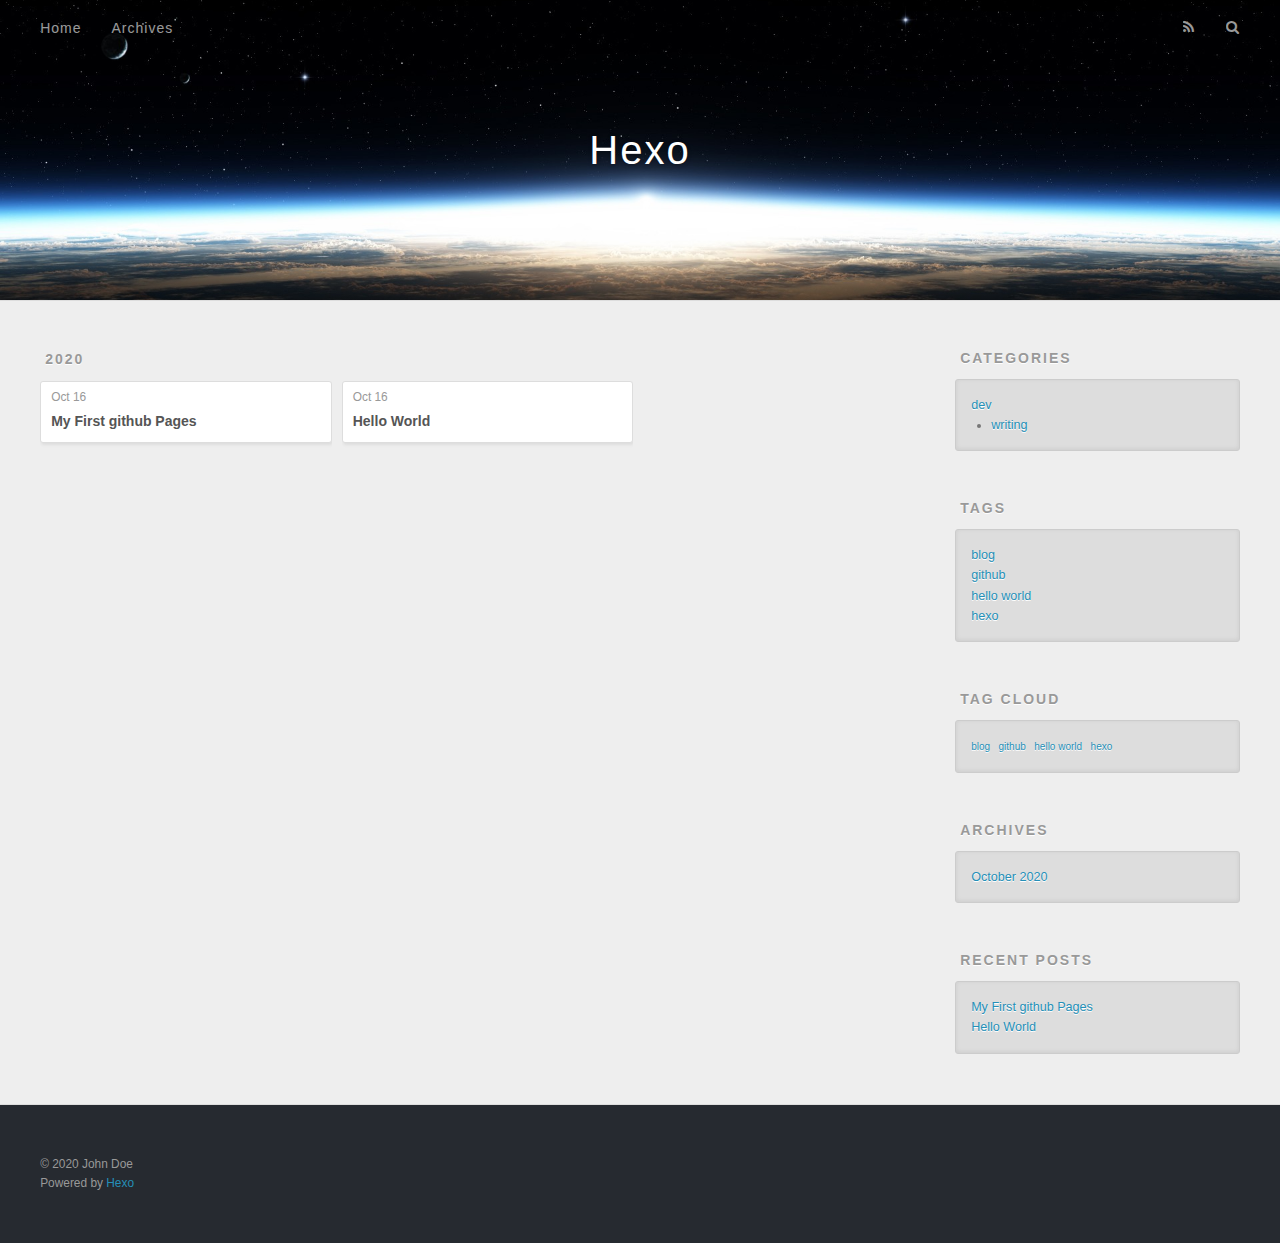
==== archives/index.html @ 627d4325 "Site updated: 2020-10-16 16:50:10" ====
<!DOCTYPE html>
<html>
<head>
  <meta charset="utf-8">
  

  
  <title>Archives | Hexo</title>
  <meta name="viewport" content="width=device-width, initial-scale=1, maximum-scale=1">
  <meta property="og:type" content="website">
<meta property="og:title" content="Hexo">
<meta property="og:url" content="https://choisuhyeok1255.github.io/archives/index.html">
<meta property="og:site_name" content="Hexo">
<meta property="og:locale" content="en_US">
<meta property="article:author" content="John Doe">
<meta name="twitter:card" content="summary">
  
    <link rel="alternate" href="/atom.xml" title="Hexo" type="application/atom+xml">
  
  
    <link rel="icon" href="/favicon.png">
  
  
    <link href="//fonts.googleapis.com/css?family=Source+Code+Pro" rel="stylesheet" type="text/css">
  
  
<link rel="stylesheet" href="/css/style.css">

<meta name="generator" content="Hexo 5.2.0"></head>

<body>
  <div id="container">
    <div id="wrap">
      <header id="header">
  <div id="banner"></div>
  <div id="header-outer" class="outer">
    <div id="header-title" class="inner">
      <h1 id="logo-wrap">
        <a href="/" id="logo">Hexo</a>
      </h1>
      
    </div>
    <div id="header-inner" class="inner">
      <nav id="main-nav">
        <a id="main-nav-toggle" class="nav-icon"></a>
        
          <a class="main-nav-link" href="/">Home</a>
        
          <a class="main-nav-link" href="/archives">Archives</a>
        
      </nav>
      <nav id="sub-nav">
        
          <a id="nav-rss-link" class="nav-icon" href="/atom.xml" title="RSS Feed"></a>
        
        <a id="nav-search-btn" class="nav-icon" title="Search"></a>
      </nav>
      <div id="search-form-wrap">
        <form action="//google.com/search" method="get" accept-charset="UTF-8" class="search-form"><input type="search" name="q" class="search-form-input" placeholder="Search"><button type="submit" class="search-form-submit">&#xF002;</button><input type="hidden" name="sitesearch" value="https://choisuhyeok1255.github.io"></form>
      </div>
    </div>
  </div>
</header>
      <div class="outer">
        <section id="main">
  
  
    
    
      
      
      <section class="archives-wrap">
        <div class="archive-year-wrap">
          <a href="/archives/2020" class="archive-year">2020</a>
        </div>
        <div class="archives">
    
    <article class="archive-article archive-type-post">
  <div class="archive-article-inner">
    <header class="archive-article-header">
      <a href="/2020/10/16/My-First-github-Pages/" class="archive-article-date">
  <time datetime="2020-10-16T07:31:03.000Z" itemprop="datePublished">Oct 16</time>
</a>
      
  
    <h1 itemprop="name">
      <a class="archive-article-title" href="/2020/10/16/My-First-github-Pages/">My First github Pages</a>
    </h1>
  

    </header>
  </div>
</article>
  
    
    
    <article class="archive-article archive-type-post">
  <div class="archive-article-inner">
    <header class="archive-article-header">
      <a href="/2020/10/16/hello-world/" class="archive-article-date">
  <time datetime="2020-10-16T07:23:47.366Z" itemprop="datePublished">Oct 16</time>
</a>
      
  
    <h1 itemprop="name">
      <a class="archive-article-title" href="/2020/10/16/hello-world/">Hello World</a>
    </h1>
  

    </header>
  </div>
</article>
  
  
    </div></section>
  


</section>
        
          <aside id="sidebar">
  
    
  <div class="widget-wrap">
    <h3 class="widget-title">Categories</h3>
    <div class="widget">
      <ul class="category-list"><li class="category-list-item"><a class="category-list-link" href="/categories/dev/">dev</a><ul class="category-list-child"><li class="category-list-item"><a class="category-list-link" href="/categories/dev/writing/">writing</a></li></ul></li></ul>
    </div>
  </div>


  
    
  <div class="widget-wrap">
    <h3 class="widget-title">Tags</h3>
    <div class="widget">
      <ul class="tag-list" itemprop="keywords"><li class="tag-list-item"><a class="tag-list-link" href="/tags/blog/" rel="tag">blog</a></li><li class="tag-list-item"><a class="tag-list-link" href="/tags/github/" rel="tag">github</a></li><li class="tag-list-item"><a class="tag-list-link" href="/tags/hello-world/" rel="tag">hello world</a></li><li class="tag-list-item"><a class="tag-list-link" href="/tags/hexo/" rel="tag">hexo</a></li></ul>
    </div>
  </div>


  
    
  <div class="widget-wrap">
    <h3 class="widget-title">Tag Cloud</h3>
    <div class="widget tagcloud">
      <a href="/tags/blog/" style="font-size: 10px;">blog</a> <a href="/tags/github/" style="font-size: 10px;">github</a> <a href="/tags/hello-world/" style="font-size: 10px;">hello world</a> <a href="/tags/hexo/" style="font-size: 10px;">hexo</a>
    </div>
  </div>

  
    
  <div class="widget-wrap">
    <h3 class="widget-title">Archives</h3>
    <div class="widget">
      <ul class="archive-list"><li class="archive-list-item"><a class="archive-list-link" href="/archives/2020/10/">October 2020</a></li></ul>
    </div>
  </div>


  
    
  <div class="widget-wrap">
    <h3 class="widget-title">Recent Posts</h3>
    <div class="widget">
      <ul>
        
          <li>
            <a href="/2020/10/16/My-First-github-Pages/">My First github Pages</a>
          </li>
        
          <li>
            <a href="/2020/10/16/hello-world/">Hello World</a>
          </li>
        
      </ul>
    </div>
  </div>

  
</aside>
        
      </div>
      <footer id="footer">
  
  <div class="outer">
    <div id="footer-info" class="inner">
      &copy; 2020 John Doe<br>
      Powered by <a href="http://hexo.io/" target="_blank">Hexo</a>
    </div>
  </div>
</footer>
    </div>
    <nav id="mobile-nav">
  
    <a href="/" class="mobile-nav-link">Home</a>
  
    <a href="/archives" class="mobile-nav-link">Archives</a>
  
</nav>
    

<script src="//ajax.googleapis.com/ajax/libs/jquery/2.0.3/jquery.min.js"></script>


  
<link rel="stylesheet" href="/fancybox/jquery.fancybox.css">

  
<script src="/fancybox/jquery.fancybox.pack.js"></script>




<script src="/js/script.js"></script>




  </div>
</body>
</html>
---- css/style.css ----
body {
  width: 100%;
}
body:before,
body:after {
  content: "";
  display: table;
}
body:after {
  clear: both;
}
html,
body,
div,
span,
applet,
object,
iframe,
h1,
h2,
h3,
h4,
h5,
h6,
p,
blockquote,
pre,
a,
abbr,
acronym,
address,
big,
cite,
code,
del,
dfn,
em,
img,
ins,
kbd,
q,
s,
samp,
small,
strike,
strong,
sub,
sup,
tt,
var,
dl,
dt,
dd,
ol,
ul,
li,
fieldset,
form,
label,
legend,
table,
caption,
tbody,
tfoot,
thead,
tr,
th,
td {
  margin: 0;
  padding: 0;
  border: 0;
  outline: 0;
  font-weight: inherit;
  font-style: inherit;
  font-family: inherit;
  font-size: 100%;
  vertical-align: baseline;
}
body {
  line-height: 1;
  color: #000;
  background: #fff;
}
ol,
ul {
  list-style: none;
}
table {
  border-collapse: separate;
  border-spacing: 0;
  vertical-align: middle;
}
caption,
th,
td {
  text-align: left;
  font-weight: normal;
  vertical-align: middle;
}
a img {
  border: none;
}
input,
button {
  margin: 0;
  padding: 0;
}
input::-moz-focus-inner,
button::-moz-focus-inner {
  border: 0;
  padding: 0;
}
@font-face {
  font-family: FontAwesome;
  font-style: normal;
  font-weight: normal;
  src: url("fonts/fontawesome-webfont.eot?v=#4.0.3");
  src: url("fonts/fontawesome-webfont.eot?#iefix&v=#4.0.3") format("embedded-opentype"), url("fonts/fontawesome-webfont.woff?v=#4.0.3") format("woff"), url("fonts/fontawesome-webfont.ttf?v=#4.0.3") format("truetype"), url("fonts/fontawesome-webfont.svg#fontawesomeregular?v=#4.0.3") format("svg");
}
html,
body,
#container {
  height: 100%;
}
body {
  background: #eee;
  font: 14px -apple-system, BlinkMacSystemFont, "Segoe UI", "Roboto", "Oxygen", "Ubuntu", "Cantarell", "Fira Sans", "Droid Sans", "Helvetica Neue", sans-serif;
  -webkit-text-size-adjust: 100%;
}
.outer {
  max-width: 1220px;
  margin: 0 auto;
  padding: 0 20px;
}
.outer:before,
.outer:after {
  content: "";
  display: table;
}
.outer:after {
  clear: both;
}
.inner {
  display: inline;
  float: left;
  width: 98.33333333333333%;
  margin: 0 0.833333333333333%;
}
.left,
.alignleft {
  float: left;
}
.right,
.alignright {
  float: right;
}
.clear {
  clear: both;
}
#container {
  position: relative;
}
.mobile-nav-on {
  overflow: hidden;
}
#wrap {
  height: 100%;
  width: 100%;
  position: absolute;
  top: 0;
  left: 0;
  -webkit-transition: 0.2s ease-out;
  -moz-transition: 0.2s ease-out;
  -ms-transition: 0.2s ease-out;
  transition: 0.2s ease-out;
  z-index: 1;
  background: #eee;
}
.mobile-nav-on #wrap {
  left: 280px;
}
@media screen and (min-width: 768px) {
  #main {
    display: inline;
    float: left;
    width: 73.33333333333333%;
    margin: 0 0.833333333333333%;
  }
}
.article-date,
.article-category-link,
.archive-year,
.widget-title {
  text-decoration: none;
  text-transform: uppercase;
  letter-spacing: 2px;
  color: #999;
  margin-bottom: 1em;
  margin-left: 5px;
  line-height: 1em;
  text-shadow: 0 1px #fff;
  font-weight: bold;
}
.article-inner,
.archive-article-inner {
  background: #fff;
  -webkit-box-shadow: 1px 2px 3px #ddd;
  box-shadow: 1px 2px 3px #ddd;
  border: 1px solid #ddd;
  border-radius: 3px;
}
.article-entry h1,
.widget h1 {
  font-size: 2em;
}
.article-entry h2,
.widget h2 {
  font-size: 1.5em;
}
.article-entry h3,
.widget h3 {
  font-size: 1.3em;
}
.article-entry h4,
.widget h4 {
  font-size: 1.2em;
}
.article-entry h5,
.widget h5 {
  font-size: 1em;
}
.article-entry h6,
.widget h6 {
  font-size: 1em;
  color: #999;
}
.article-entry hr,
.widget hr {
  border: 1px dashed #ddd;
}
.article-entry strong,
.widget strong {
  font-weight: bold;
}
.article-entry em,
.widget em,
.article-entry cite,
.widget cite {
  font-style: italic;
}
.article-entry sup,
.widget sup,
.article-entry sub,
.widget sub {
  font-size: 0.75em;
  line-height: 0;
  position: relative;
  vertical-align: baseline;
}
.article-entry sup,
.widget sup {
  top: -0.5em;
}
.article-entry sub,
.widget sub {
  bottom: -0.2em;
}
.article-entry small,
.widget small {
  font-size: 0.85em;
}
.article-entry acronym,
.widget acronym,
.article-entry abbr,
.widget abbr {
  border-bottom: 1px dotted;
}
.article-entry ul,
.widget ul,
.article-entry ol,
.widget ol,
.article-entry dl,
.widget dl {
  margin: 0 20px;
  line-height: 1.6em;
}
.article-entry ul ul,
.widget ul ul,
.article-entry ol ul,
.widget ol ul,
.article-entry ul ol,
.widget ul ol,
.article-entry ol ol,
.widget ol ol {
  margin-top: 0;
  margin-bottom: 0;
}
.article-entry ul,
.widget ul {
  list-style: disc;
}
.article-entry ol,
.widget ol {
  list-style: decimal;
}
.article-entry dt,
.widget dt {
  font-weight: bold;
}
#header {
  height: 300px;
  position: relative;
  border-bottom: 1px solid #ddd;
}
#header:before,
#header:after {
  content: "";
  position: absolute;
  left: 0;
  right: 0;
  height: 40px;
}
#header:before {
  top: 0;
  background: -webkit-linear-gradient(rgba(0,0,0,0.2), transparent);
  background: -moz-linear-gradient(rgba(0,0,0,0.2), transparent);
  background: -ms-linear-gradient(rgba(0,0,0,0.2), transparent);
  background: linear-gradient(rgba(0,0,0,0.2), transparent);
}
#header:after {
  bottom: 0;
  background: -webkit-linear-gradient(transparent, rgba(0,0,0,0.2));
  background: -moz-linear-gradient(transparent, rgba(0,0,0,0.2));
  background: -ms-linear-gradient(transparent, rgba(0,0,0,0.2));
  background: linear-gradient(transparent, rgba(0,0,0,0.2));
}
#header-outer {
  height: 100%;
  position: relative;
}
#header-inner {
  position: relative;
  overflow: hidden;
}
#banner {
  position: absolute;
  top: 0;
  left: 0;
  width: 100%;
  height: 100%;
  background: url("images/banner.jpg") center #000;
  -webkit-background-size: cover;
  -moz-background-size: cover;
  background-size: cover;
  z-index: -1;
}
#header-title {
  text-align: center;
  height: 40px;
  position: absolute;
  top: 50%;
  left: 0;
  margin-top: -20px;
}
#logo,
#subtitle {
  text-decoration: none;
  color: #fff;
  font-weight: 300;
  text-shadow: 0 1px 4px rgba(0,0,0,0.3);
}
#logo {
  font-size: 40px;
  line-height: 40px;
  letter-spacing: 2px;
}
#subtitle {
  font-size: 16px;
  line-height: 16px;
  letter-spacing: 1px;
}
#subtitle-wrap {
  margin-top: 16px;
}
#main-nav {
  float: left;
  margin-left: -15px;
}
.nav-icon,
.main-nav-link {
  float: left;
  color: #fff;
  opacity: 0.6;
  text-decoration: none;
  text-shadow: 0 1px rgba(0,0,0,0.2);
  -webkit-transition: opacity 0.2s;
  -moz-transition: opacity 0.2s;
  -ms-transition: opacity 0.2s;
  transition: opacity 0.2s;
  display: block;
  padding: 20px 15px;
}
.nav-icon:hover,
.main-nav-link:hover {
  opacity: 1;
}
.nav-icon {
  font-family: FontAwesome;
  text-align: center;
  font-size: 14px;
  width: 14px;
  height: 14px;
  padding: 20px 15px;
  position: relative;
  cursor: pointer;
}
.main-nav-link {
  font-weight: 300;
  letter-spacing: 1px;
}
@media screen and (max-width: 479px) {
  .main-nav-link {
    display: none;
  }
}
#main-nav-toggle {
  display: none;
}
#main-nav-toggle:before {
  content: "\f0c9";
}
@media screen and (max-width: 479px) {
  #main-nav-toggle {
    display: block;
  }
}
#sub-nav {
  float: right;
  margin-right: -15px;
}
#nav-rss-link:before {
  content: "\f09e";
}
#nav-search-btn:before {
  content: "\f002";
}
#search-form-wrap {
  position: absolute;
  top: 15px;
  width: 150px;
  height: 30px;
  right: -150px;
  opacity: 0;
  -webkit-transition: 0.2s ease-out;
  -moz-transition: 0.2s ease-out;
  -ms-transition: 0.2s ease-out;
  transition: 0.2s ease-out;
}
#search-form-wrap.on {
  opacity: 1;
  right: 0;
}
@media screen and (max-width: 479px) {
  #search-form-wrap {
    width: 100%;
    right: -100%;
  }
}
.search-form {
  position: absolute;
  top: 0;
  left: 0;
  right: 0;
  background: #fff;
  padding: 5px 15px;
  border-radius: 15px;
  -webkit-box-shadow: 0 0 10px rgba(0,0,0,0.3);
  box-shadow: 0 0 10px rgba(0,0,0,0.3);
}
.search-form-input {
  border: none;
  background: none;
  color: #555;
  width: 100%;
  font: 13px -apple-system, BlinkMacSystemFont, "Segoe UI", "Roboto", "Oxygen", "Ubuntu", "Cantarell", "Fira Sans", "Droid Sans", "Helvetica Neue", sans-serif;
  outline: none;
}
.search-form-input::-webkit-search-results-decoration,
.search-form-input::-webkit-search-cancel-button {
  -webkit-appearance: none;
}
.search-form-submit {
  position: absolute;
  top: 50%;
  right: 10px;
  margin-top: -7px;
  font: 13px FontAwesome;
  border: none;
  background: none;
  color: #bbb;
  cursor: pointer;
}
.search-form-submit:hover,
.search-form-submit:focus {
  color: #777;
}
.article {
  margin: 50px 0;
}
.article-inner {
  overflow: hidden;
}
.article-meta:before,
.article-meta:after {
  content: "";
  display: table;
}
.article-meta:after {
  clear: both;
}
.article-date {
  float: left;
}
.article-category {
  float: left;
  line-height: 1em;
  color: #ccc;
  text-shadow: 0 1px #fff;
  margin-left: 8px;
}
.article-category:before {
  content: "\2022";
}
.article-category-link {
  margin: 0 12px 1em;
}
.article-header {
  padding: 20px 20px 0;
}
.article-title {
  text-decoration: none;
  font-size: 2em;
  font-weight: bold;
  color: #555;
  line-height: 1.1em;
  -webkit-transition: color 0.2s;
  -moz-transition: color 0.2s;
  -ms-transition: color 0.2s;
  transition: color 0.2s;
}
a.article-title:hover {
  color: #258fb8;
}
.article-entry {
  color: #555;
  padding: 0 20px;
}
.article-entry:before,
.article-entry:after {
  content: "";
  display: table;
}
.article-entry:after {
  clear: both;
}
.article-entry p,
.article-entry table {
  line-height: 1.6em;
  margin: 1.6em 0;
}
.article-entry h1,
.article-entry h2,
.article-entry h3,
.article-entry h4,
.article-entry h5,
.article-entry h6 {
  font-weight: bold;
}
.article-entry h1,
.article-entry h2,
.article-entry h3,
.article-entry h4,
.article-entry h5,
.article-entry h6 {
  line-height: 1.1em;
  margin: 1.1em 0;
}
.article-entry a {
  color: #258fb8;
  text-decoration: none;
}
.article-entry a:hover {
  text-decoration: underline;
}
.article-entry ul,
.article-entry ol,
.article-entry dl {
  margin-top: 1.6em;
  margin-bottom: 1.6em;
}
.article-entry img,
.article-entry video {
  max-width: 100%;
  height: auto;
  display: block;
  margin: auto;
}
.article-entry iframe {
  border: none;
}
.article-entry table {
  width: 100%;
  border-collapse: collapse;
  border-spacing: 0;
}
.article-entry th {
  font-weight: bold;
  border-bottom: 3px solid #ddd;
  padding-bottom: 0.5em;
}
.article-entry td {
  border-bottom: 1px solid #ddd;
  padding: 10px 0;
}
.article-entry blockquote {
  font-family: Georgia, "Times New Roman", serif;
  font-size: 1.4em;
  margin: 1.6em 20px;
  text-align: center;
}
.article-entry blockquote footer {
  font-size: 14px;
  margin: 1.6em 0;
  font-family: -apple-system, BlinkMacSystemFont, "Segoe UI", "Roboto", "Oxygen", "Ubuntu", "Cantarell", "Fira Sans", "Droid Sans", "Helvetica Neue", sans-serif;
}
.article-entry blockquote footer cite:before {
  content: "—";
  padding: 0 0.5em;
}
.article-entry .pullquote {
  text-align: left;
  width: 45%;
  margin: 0;
}
.article-entry .pullquote.left {
  margin-left: 0.5em;
  margin-right: 1em;
}
.article-entry .pullquote.right {
  margin-right: 0.5em;
  margin-left: 1em;
}
.article-entry .caption {
  color: #999;
  display: block;
  font-size: 0.9em;
  margin-top: 0.5em;
  position: relative;
  text-align: center;
}
.article-entry .video-container {
  position: relative;
  padding-top: 56.25%;
  height: 0;
  overflow: hidden;
}
.article-entry .video-container iframe,
.article-entry .video-container object,
.article-entry .video-container embed {
  position: absolute;
  top: 0;
  left: 0;
  width: 100%;
  height: 100%;
  margin-top: 0;
}
.article-more-link a {
  display: inline-block;
  line-height: 1em;
  padding: 6px 15px;
  border-radius: 15px;
  background: #eee;
  color: #999;
  text-shadow: 0 1px #fff;
  text-decoration: none;
}
.article-more-link a:hover {
  background: #258fb8;
  color: #fff;
  text-decoration: none;
  text-shadow: 0 1px #1e7293;
}
.article-footer {
  font-size: 0.85em;
  line-height: 1.6em;
  border-top: 1px solid #ddd;
  padding-top: 1.6em;
  margin: 0 20px 20px;
}
.article-footer:before,
.article-footer:after {
  content: "";
  display: table;
}
.article-footer:after {
  clear: both;
}
.article-footer a {
  color: #999;
  text-decoration: none;
}
.article-footer a:hover {
  color: #555;
}
.article-tag-list-item {
  float: left;
  margin-right: 10px;
}
.article-tag-list-link:before {
  content: "#";
}
.article-comment-link {
  float: right;
}
.article-comment-link:before {
  content: "\f075";
  font-family: FontAwesome;
  padding-right: 8px;
}
.article-share-link {
  cursor: pointer;
  float: right;
  margin-left: 20px;
}
.article-share-link:before {
  content: "\f064";
  font-family: FontAwesome;
  padding-right: 6px;
}
#article-nav {
  position: relative;
}
#article-nav:before,
#article-nav:after {
  content: "";
  display: table;
}
#article-nav:after {
  clear: both;
}
@media screen and (min-width: 768px) {
  #article-nav {
    margin: 50px 0;
  }
  #article-nav:before {
    width: 8px;
    height: 8px;
    position: absolute;
    top: 50%;
    left: 50%;
    margin-top: -4px;
    margin-left: -4px;
    content: "";
    border-radius: 50%;
    background: #ddd;
    -webkit-box-shadow: 0 1px 2px #fff;
    box-shadow: 0 1px 2px #fff;
  }
}
.article-nav-link-wrap {
  text-decoration: none;
  text-shadow: 0 1px #fff;
  color: #999;
  -webkit-box-sizing: border-box;
  -moz-box-sizing: border-box;
  box-sizing: border-box;
  margin-top: 50px;
  text-align: center;
  display: block;
}
.article-nav-link-wrap:hover {
  color: #555;
}
@media screen and (min-width: 768px) {
  .article-nav-link-wrap {
    width: 50%;
    margin-top: 0;
  }
}
@media screen and (min-width: 768px) {
  #article-nav-newer {
    float: left;
    text-align: right;
    padding-right: 20px;
  }
}
@media screen and (min-width: 768px) {
  #article-nav-older {
    float: right;
    text-align: left;
    padding-left: 20px;
  }
}
.article-nav-caption {
  text-transform: uppercase;
  letter-spacing: 2px;
  color: #ddd;
  line-height: 1em;
  font-weight: bold;
}
#article-nav-newer .article-nav-caption {
  margin-right: -2px;
}
.article-nav-title {
  font-size: 0.85em;
  line-height: 1.6em;
  margin-top: 0.5em;
}
.article-share-box {
  position: absolute;
  display: none;
  background: #fff;
  -webkit-box-shadow: 1px 2px 10px rgba(0,0,0,0.2);
  box-shadow: 1px 2px 10px rgba(0,0,0,0.2);
  border-radius: 3px;
  margin-left: -145px;
  overflow: hidden;
  z-index: 1;
}
.article-share-box.on {
  display: block;
}
.article-share-input {
  width: 100%;
  background: none;
  -webkit-box-sizing: border-box;
  -moz-box-sizing: border-box;
  box-sizing: border-box;
  font: 14px -apple-system, BlinkMacSystemFont, "Segoe UI", "Roboto", "Oxygen", "Ubuntu", "Cantarell", "Fira Sans", "Droid Sans", "Helvetica Neue", sans-serif;
  padding: 0 15px;
  color: #555;
  outline: none;
  border: 1px solid #ddd;
  border-radius: 3px 3px 0 0;
  height: 36px;
  line-height: 36px;
}
.article-share-links {
  background: #eee;
}
.article-share-links:before,
.article-share-links:after {
  content: "";
  display: table;
}
.article-share-links:after {
  clear: both;
}
.article-share-twitter,
.article-share-facebook,
.article-share-pinterest,
.article-share-google {
  width: 50px;
  height: 36px;
  display: block;
  float: left;
  position: relative;
  color: #999;
  text-shadow: 0 1px #fff;
}
.article-share-twitter:before,
.article-share-facebook:before,
.article-share-pinterest:before,
.article-share-google:before {
  font-size: 20px;
  font-family: FontAwesome;
  width: 20px;
  height: 20px;
  position: absolute;
  top: 50%;
  left: 50%;
  margin-top: -10px;
  margin-left: -10px;
  text-align: center;
}
.article-share-twitter:hover,
.article-share-facebook:hover,
.article-share-pinterest:hover,
.article-share-google:hover {
  color: #fff;
}
.article-share-twitter:before {
  content: "\f099";
}
.article-share-twitter:hover {
  background: #00aced;
  text-shadow: 0 1px #008abe;
}
.article-share-facebook:before {
  content: "\f09a";
}
.article-share-facebook:hover {
  background: #3b5998;
  text-shadow: 0 1px #2f477a;
}
.article-share-pinterest:before {
  content: "\f0d2";
}
.article-share-pinterest:hover {
  background: #cb2027;
  text-shadow: 0 1px #a21a1f;
}
.article-share-google:before {
  content: "\f0d5";
}
.article-share-google:hover {
  background: #dd4b39;
  text-shadow: 0 1px #be3221;
}
.article-gallery {
  background: #000;
  position: relative;
}
.article-gallery-photos {
  position: relative;
  overflow: hidden;
}
.article-gallery-img {
  display: none;
  max-width: 100%;
}
.article-gallery-img:first-child {
  display: block;
}
.article-gallery-img.loaded {
  position: absolute;
  display: block;
}
.article-gallery-img img {
  display: block;
  max-width: 100%;
  margin: 0 auto;
}
#comments {
  background: #fff;
  -webkit-box-shadow: 1px 2px 3px #ddd;
  box-shadow: 1px 2px 3px #ddd;
  padding: 20px;
  border: 1px solid #ddd;
  border-radius: 3px;
  margin: 50px 0;
}
#comments a {
  color: #258fb8;
}
.archives-wrap {
  margin: 50px 0;
}
.archives:before,
.archives:after {
  content: "";
  display: table;
}
.archives:after {
  clear: both;
}
.archive-year-wrap {
  margin-bottom: 1em;
}
.archives {
  -webkit-column-gap: 10px;
  -moz-column-gap: 10px;
  column-gap: 10px;
}
@media screen and (min-width: 480px) and (max-width: 767px) {
  .archives {
    -webkit-column-count: 2;
    -moz-column-count: 2;
    column-count: 2;
  }
}
@media screen and (min-width: 768px) {
  .archives {
    -webkit-column-count: 3;
    -moz-column-count: 3;
    column-count: 3;
  }
}
.archive-article {
  -webkit-column-break-inside: avoid;
  page-break-inside: avoid;
  overflow: hidden;
  break-inside: avoid-column;
}
.archive-article-inner {
  padding: 10px;
  margin-bottom: 15px;
}
.archive-article-title {
  text-decoration: none;
  font-weight: bold;
  color: #555;
  -webkit-transition: color 0.2s;
  -moz-transition: color 0.2s;
  -ms-transition: color 0.2s;
  transition: color 0.2s;
  line-height: 1.6em;
}
.archive-article-title:hover {
  color: #258fb8;
}
.archive-article-footer {
  margin-top: 1em;
}
.archive-article-date {
  color: #999;
  text-decoration: none;
  font-size: 0.85em;
  line-height: 1em;
  margin-bottom: 0.5em;
  display: block;
}
#page-nav {
  margin: 50px auto;
  background: #fff;
  -webkit-box-shadow: 1px 2px 3px #ddd;
  box-shadow: 1px 2px 3px #ddd;
  border: 1px solid #ddd;
  border-radius: 3px;
  text-align: center;
  color: #999;
  overflow: hidden;
}
#page-nav:before,
#page-nav:after {
  content: "";
  display: table;
}
#page-nav:after {
  clear: both;
}
#page-nav a,
#page-nav span {
  padding: 10px 20px;
  line-height: 1;
  height: 2ex;
}
#page-nav a {
  color: #999;
  text-decoration: none;
}
#page-nav a:hover {
  background: #999;
  color: #fff;
}
#page-nav .prev {
  float: left;
}
#page-nav .next {
  float: right;
}
#page-nav .page-number {
  display: inline-block;
}
@media screen and (max-width: 479px) {
  #page-nav .page-number {
    display: none;
  }
}
#page-nav .current {
  color: #555;
  font-weight: bold;
}
#page-nav .space {
  color: #ddd;
}
#footer {
  background: #262a30;
  padding: 50px 0;
  border-top: 1px solid #ddd;
  color: #999;
}
#footer a {
  color: #258fb8;
  text-decoration: none;
}
#footer a:hover {
  text-decoration: underline;
}
#footer-info {
  line-height: 1.6em;
  font-size: 0.85em;
}
.article-entry pre,
.article-entry .highlight {
  background: #2d2d2d;
  margin: 0 -20px;
  padding: 15px 20px;
  border-style: solid;
  border-color: #ddd;
  border-width: 1px 0;
  overflow: auto;
  color: #ccc;
  line-height: 22.400000000000002px;
}
.article-entry .highlight .gutter pre,
.article-entry .gist .gist-file .gist-data .line-numbers {
  color: #666;
  font-size: 0.85em;
}
.article-entry pre,
.article-entry code {
  font-family: "Source Code Pro", Consolas, Monaco, Menlo, Consolas, monospace;
}
.article-entry code {
  background: #eee;
  text-shadow: 0 1px #fff;
  padding: 0 0.3em;
}
.article-entry pre code {
  background: none;
  text-shadow: none;
  padding: 0;
}
.article-entry .highlight pre {
  border: none;
  margin: 0;
  padding: 0;
}
.article-entry .highlight table {
  margin: 0;
  width: auto;
}
.article-entry .highlight td {
  border: none;
  padding: 0;
}
.article-entry .highlight figcaption {
  font-size: 0.85em;
  color: #999;
  line-height: 1em;
  margin-bottom: 1em;
}
.article-entry .highlight figcaption:before,
.article-entry .highlight figcaption:after {
  content: "";
  display: table;
}
.article-entry .highlight figcaption:after {
  clear: both;
}
.article-entry .highlight figcaption a {
  float: right;
}
.article-entry .highlight .gutter pre {
  text-align: right;
  padding-right: 20px;
}
.article-entry .highlight .line {
  height: 22.400000000000002px;
}
.article-entry .highlight .line.marked {
  background: #515151;
}
.article-entry .gist {
  margin: 0 -20px;
  border-style: solid;
  border-color: #ddd;
  border-width: 1px 0;
  background: #2d2d2d;
  padding: 15px 20px 15px 0;
}
.article-entry .gist .gist-file {
  border: none;
  font-family: "Source Code Pro", Consolas, Monaco, Menlo, Consolas, monospace;
  margin: 0;
}
.article-entry .gist .gist-file .gist-data {
  background: none;
  border: none;
}
.article-entry .gist .gist-file .gist-data .line-numbers {
  background: none;
  border: none;
  padding: 0 20px 0 0;
}
.article-entry .gist .gist-file .gist-data .line-data {
  padding: 0 !important;
}
.article-entry .gist .gist-file .highlight {
  margin: 0;
  padding: 0;
  border: none;
}
.article-entry .gist .gist-file .gist-meta {
  background: #2d2d2d;
  color: #999;
  font: 0.85em -apple-system, BlinkMacSystemFont, "Segoe UI", "Roboto", "Oxygen", "Ubuntu", "Cantarell", "Fira Sans", "Droid Sans", "Helvetica Neue", sans-serif;
  text-shadow: 0 0;
  padding: 0;
  margin-top: 1em;
  margin-left: 20px;
}
.article-entry .gist .gist-file .gist-meta a {
  color: #258fb8;
  font-weight: normal;
}
.article-entry .gist .gist-file .gist-meta a:hover {
  text-decoration: underline;
}
pre .comment,
pre .title {
  color: #999;
}
pre .variable,
pre .attribute,
pre .tag,
pre .regexp,
pre .ruby .constant,
pre .xml .tag .title,
pre .xml .pi,
pre .xml .doctype,
pre .html .doctype,
pre .css .id,
pre .css .class,
pre .css .pseudo {
  color: #f2777a;
}
pre .number,
pre .preprocessor,
pre .built_in,
pre .literal,
pre .params,
pre .constant {
  color: #f99157;
}
pre .class,
pre .ruby .class .title,
pre .css .rules .attribute {
  color: #9c9;
}
pre .string,
pre .value,
pre .inheritance,
pre .header,
pre .ruby .symbol,
pre .xml .cdata {
  color: #9c9;
}
pre .css .hexcolor {
  color: #6cc;
}
pre .function,
pre .python .decorator,
pre .python .title,
pre .ruby .function .title,
pre .ruby .title .keyword,
pre .perl .sub,
pre .javascript .title,
pre .coffeescript .title {
  color: #69c;
}
pre .keyword,
pre .javascript .function {
  color: #c9c;
}
@media screen and (max-width: 479px) {
  #mobile-nav {
    position: absolute;
    top: 0;
    left: 0;
    width: 280px;
    height: 100%;
    background: #191919;
    border-right: 1px solid #fff;
  }
}
@media screen and (max-width: 479px) {
  .mobile-nav-link {
    display: block;
    color: #999;
    text-decoration: none;
    padding: 15px 20px;
    font-weight: bold;
  }
  .mobile-nav-link:hover {
    color: #fff;
  }
}
@media screen and (min-width: 768px) {
  #sidebar {
    display: inline;
    float: left;
    width: 23.333333333333332%;
    margin: 0 0.833333333333333%;
  }
}
.widget-wrap {
  margin: 50px 0;
}
.widget {
  color: #777;
  text-shadow: 0 1px #fff;
  background: #ddd;
  -webkit-box-shadow: 0 -1px 4px #ccc inset;
  box-shadow: 0 -1px 4px #ccc inset;
  border: 1px solid #ccc;
  padding: 15px;
  border-radius: 3px;
}
.widget a {
  color: #258fb8;
  text-decoration: none;
}
.widget a:hover {
  text-decoration: underline;
}
.widget ul ul,
.widget ol ul,
.widget dl ul,
.widget ul ol,
.widget ol ol,
.widget dl ol,
.widget ul dl,
.widget ol dl,
.widget dl dl {
  margin-left: 15px;
  list-style: disc;
}
.widget {
  line-height: 1.6em;
  word-wrap: break-word;
  font-size: 0.9em;
}
.widget ul,
.widget ol {
  list-style: none;
  margin: 0;
}
.widget ul ul,
.widget ol ul,
.widget ul ol,
.widget ol ol {
  margin: 0 20px;
}
.widget ul ul,
.widget ol ul {
  list-style: disc;
}
.widget ul ol,
.widget ol ol {
  list-style: decimal;
}
.category-list-count,
.tag-list-count,
.archive-list-count {
  padding-left: 5px;
  color: #999;
  font-size: 0.85em;
}
.category-list-count:before,
.tag-list-count:before,
.archive-list-count:before {
  content: "(";
}
.category-list-count:after,
.tag-list-count:after,
.archive-list-count:after {
  content: ")";
}
.tagcloud a {
  margin-right: 5px;
  display: inline-block;
}
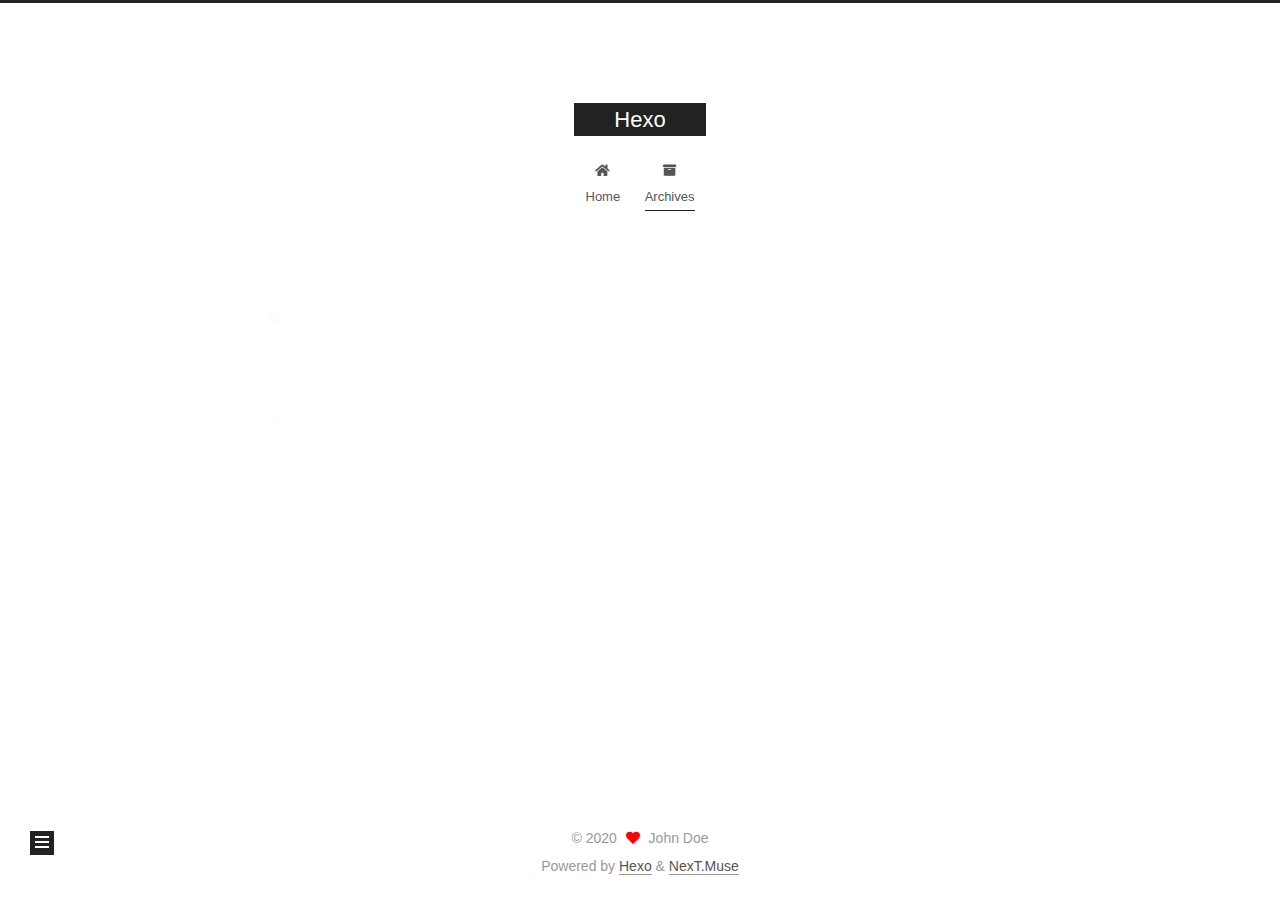
==== commit 7ce1d6ec: "Site updated: 2020-10-16 16:57:38" ====
--- a/archives/index.html
+++ b/archives/index.html
@@ -1,12 +1,25 @@
 <!DOCTYPE html>
-<html>
+<html lang="en">
 <head>
-  <meta charset="utf-8">
-  
-
-  
-  <title>Archives | Hexo</title>
-  <meta name="viewport" content="width=device-width, initial-scale=1, maximum-scale=1">
+  <meta charset="UTF-8">
+<meta name="viewport" content="width=device-width, initial-scale=1, maximum-scale=2">
+<meta name="theme-color" content="#222">
+<meta name="generator" content="Hexo 5.2.0">
+  <link rel="apple-touch-icon" sizes="180x180" href="/images/apple-touch-icon-next.png">
+  <link rel="icon" type="image/png" sizes="32x32" href="/images/favicon-32x32-next.png">
+  <link rel="icon" type="image/png" sizes="16x16" href="/images/favicon-16x16-next.png">
+  <link rel="mask-icon" href="/images/logo.svg" color="#222">
+
+<link rel="stylesheet" href="/css/main.css">
+
+
+<link rel="stylesheet" href="/lib/font-awesome/css/all.min.css">
+
+<script id="hexo-configurations">
+    var NexT = window.NexT || {};
+    var CONFIG = {"hostname":"choisuhyeok1255.github.io","root":"/","scheme":"Muse","version":"7.8.0","exturl":false,"sidebar":{"position":"left","display":"post","padding":18,"offset":12,"onmobile":false},"copycode":{"enable":false,"show_result":false,"style":null},"back2top":{"enable":true,"sidebar":false,"scrollpercent":false},"bookmark":{"enable":false,"color":"#222","save":"auto"},"fancybox":false,"mediumzoom":false,"lazyload":false,"pangu":false,"comments":{"style":"tabs","active":null,"storage":true,"lazyload":false,"nav":null},"algolia":{"hits":{"per_page":10},"labels":{"input_placeholder":"Search for Posts","hits_empty":"We didn't find any results for the search: ${query}","hits_stats":"${hits} results found in ${time} ms"}},"localsearch":{"enable":false,"trigger":"auto","top_n_per_article":1,"unescape":false,"preload":false},"motion":{"enable":true,"async":false,"transition":{"post_block":"fadeIn","post_header":"slideDownIn","post_body":"slideDownIn","coll_header":"slideLeftIn","sidebar":"slideUpIn"}}};
+  </script>
+
   <meta property="og:type" content="website">
 <meta property="og:title" content="Hexo">
 <meta property="og:url" content="https://choisuhyeok1255.github.io/archives/index.html">
@@ -14,209 +27,342 @@
 <meta property="og:locale" content="en_US">
 <meta property="article:author" content="John Doe">
 <meta name="twitter:card" content="summary">
-  
-    <link rel="alternate" href="/atom.xml" title="Hexo" type="application/atom+xml">
-  
-  
-    <link rel="icon" href="/favicon.png">
-  
-  
-    <link href="//fonts.googleapis.com/css?family=Source+Code+Pro" rel="stylesheet" type="text/css">
-  
-  
-<link rel="stylesheet" href="/css/style.css">
-
-<meta name="generator" content="Hexo 5.2.0"></head>
-
-<body>
-  <div id="container">
-    <div id="wrap">
-      <header id="header">
-  <div id="banner"></div>
-  <div id="header-outer" class="outer">
-    <div id="header-title" class="inner">
-      <h1 id="logo-wrap">
-        <a href="/" id="logo">Hexo</a>
-      </h1>
+
+<link rel="canonical" href="https://choisuhyeok1255.github.io/archives/">
+
+
+<script id="page-configurations">
+  // https://hexo.io/docs/variables.html
+  CONFIG.page = {
+    sidebar: "",
+    isHome : false,
+    isPost : false,
+    lang   : 'en'
+  };
+</script>
+
+  <title>Archive | Hexo</title>
+  
+
+
+
+
+
+
+  <noscript>
+  <style>
+  .use-motion .brand,
+  .use-motion .menu-item,
+  .sidebar-inner,
+  .use-motion .post-block,
+  .use-motion .pagination,
+  .use-motion .comments,
+  .use-motion .post-header,
+  .use-motion .post-body,
+  .use-motion .collection-header { opacity: initial; }
+
+  .use-motion .site-title,
+  .use-motion .site-subtitle {
+    opacity: initial;
+    top: initial;
+  }
+
+  .use-motion .logo-line-before i { left: initial; }
+  .use-motion .logo-line-after i { right: initial; }
+  </style>
+</noscript>
+
+</head>
+
+<body itemscope itemtype="http://schema.org/WebPage">
+  <div class="container use-motion">
+    <div class="headband"></div>
+
+    <header class="header" itemscope itemtype="http://schema.org/WPHeader">
+      <div class="header-inner"><div class="site-brand-container">
+  <div class="site-nav-toggle">
+    <div class="toggle" aria-label="Toggle navigation bar">
+      <span class="toggle-line toggle-line-first"></span>
+      <span class="toggle-line toggle-line-middle"></span>
+      <span class="toggle-line toggle-line-last"></span>
+    </div>
+  </div>
+
+  <div class="site-meta">
+
+    <a href="/" class="brand" rel="start">
+      <span class="logo-line-before"><i></i></span>
+      <h1 class="site-title">Hexo</h1>
+      <span class="logo-line-after"><i></i></span>
+    </a>
+  </div>
+
+  <div class="site-nav-right">
+    <div class="toggle popup-trigger">
+    </div>
+  </div>
+</div>
+
+
+
+
+<nav class="site-nav">
+  <ul id="menu" class="main-menu menu">
+        <li class="menu-item menu-item-home">
+
+    <a href="/" rel="section"><i class="fa fa-home fa-fw"></i>Home</a>
+
+  </li>
+        <li class="menu-item menu-item-archives">
+
+    <a href="/archives/" rel="section"><i class="fa fa-archive fa-fw"></i>Archives</a>
+
+  </li>
+  </ul>
+</nav>
+
+
+
+
+</div>
+    </header>
+
+    
+  <div class="back-to-top">
+    <i class="fa fa-arrow-up"></i>
+    <span>0%</span>
+  </div>
+
+
+    <main class="main">
+      <div class="main-inner">
+        <div class="content-wrap">
+          
+
+          <div class="content archive">
+            
+
+  
+  
+  
+  <div class="post-block">
+    <div class="posts-collapse">
+      <div class="collection-title">
+        <span class="collection-header">Um..! 2 posts in total. Keep on posting.</span>
+      </div>
+
       
-    </div>
-    <div id="header-inner" class="inner">
-      <nav id="main-nav">
-        <a id="main-nav-toggle" class="nav-icon"></a>
+    <div class="collection-year">
+      <span class="collection-header">2020</span>
+    </div>
+
+  <article itemscope itemtype="http://schema.org/Article">
+    <header class="post-header">
+
+      <div class="post-meta">
+        <time itemprop="dateCreated"
+              datetime="2020-10-16T16:31:03+09:00"
+              content="2020-10-16">
+          10-16
+        </time>
+      </div>
+
+      <div class="post-title">
+          <a class="post-title-link" href="/2020/10/16/My-First-github-Pages/" itemprop="url">
+            <span itemprop="name">My First github Pages</span>
+          </a>
+      </div>
+
+    </header>
+  </article>
+
+  <article itemscope itemtype="http://schema.org/Article">
+    <header class="post-header">
+
+      <div class="post-meta">
+        <time itemprop="dateCreated"
+              datetime="2020-10-16T16:23:47+09:00"
+              content="2020-10-16">
+          10-16
+        </time>
+      </div>
+
+      <div class="post-title">
+          <a class="post-title-link" href="/2020/10/16/hello-world/" itemprop="url">
+            <span itemprop="name">Hello World</span>
+          </a>
+      </div>
+
+    </header>
+  </article>
+
+
+    </div>
+  </div>
+  
+  
+  
+
+  
+
+
+
+          </div>
+          
+
+<script>
+  window.addEventListener('tabs:register', () => {
+    let { activeClass } = CONFIG.comments;
+    if (CONFIG.comments.storage) {
+      activeClass = localStorage.getItem('comments_active') || activeClass;
+    }
+    if (activeClass) {
+      let activeTab = document.querySelector(`a[href="#comment-${activeClass}"]`);
+      if (activeTab) {
+        activeTab.click();
+      }
+    }
+  });
+  if (CONFIG.comments.storage) {
+    window.addEventListener('tabs:click', event => {
+      if (!event.target.matches('.tabs-comment .tab-content .tab-pane')) return;
+      let commentClass = event.target.classList[1];
+      localStorage.setItem('comments_active', commentClass);
+    });
+  }
+</script>
+
+        </div>
+          
+  
+  <div class="toggle sidebar-toggle">
+    <span class="toggle-line toggle-line-first"></span>
+    <span class="toggle-line toggle-line-middle"></span>
+    <span class="toggle-line toggle-line-last"></span>
+  </div>
+
+  <aside class="sidebar">
+    <div class="sidebar-inner">
+
+      <ul class="sidebar-nav motion-element">
+        <li class="sidebar-nav-toc">
+          Table of Contents
+        </li>
+        <li class="sidebar-nav-overview">
+          Overview
+        </li>
+      </ul>
+
+      <!--noindex-->
+      <div class="post-toc-wrap sidebar-panel">
+      </div>
+      <!--/noindex-->
+
+      <div class="site-overview-wrap sidebar-panel">
+        <div class="site-author motion-element" itemprop="author" itemscope itemtype="http://schema.org/Person">
+  <p class="site-author-name" itemprop="name">John Doe</p>
+  <div class="site-description" itemprop="description"></div>
+</div>
+<div class="site-state-wrap motion-element">
+  <nav class="site-state">
+      <div class="site-state-item site-state-posts">
+          <a href="/archives/">
         
-          <a class="main-nav-link" href="/">Home</a>
+          <span class="site-state-item-count">2</span>
+          <span class="site-state-item-name">posts</span>
+        </a>
+      </div>
+      <div class="site-state-item site-state-categories">
+        <span class="site-state-item-count">2</span>
+        <span class="site-state-item-name">categories</span>
+      </div>
+      <div class="site-state-item site-state-tags">
+        <span class="site-state-item-count">4</span>
+        <span class="site-state-item-name">tags</span>
+      </div>
+  </nav>
+</div>
+
+
+
+      </div>
+
+    </div>
+  </aside>
+  <div id="sidebar-dimmer"></div>
+
+
+      </div>
+    </main>
+
+    <footer class="footer">
+      <div class="footer-inner">
         
-          <a class="main-nav-link" href="/archives">Archives</a>
+
         
-      </nav>
-      <nav id="sub-nav">
+
+<div class="copyright">
+  
+  &copy; 
+  <span itemprop="copyrightYear">2020</span>
+  <span class="with-love">
+    <i class="fa fa-heart"></i>
+  </span>
+  <span class="author" itemprop="copyrightHolder">John Doe</span>
+</div>
+  <div class="powered-by">Powered by <a href="https://hexo.io/" class="theme-link" rel="noopener" target="_blank">Hexo</a> & <a href="https://muse.theme-next.org/" class="theme-link" rel="noopener" target="_blank">NexT.Muse</a>
+  </div>
+
         
-          <a id="nav-rss-link" class="nav-icon" href="/atom.xml" title="RSS Feed"></a>
-        
-        <a id="nav-search-btn" class="nav-icon" title="Search"></a>
-      </nav>
-      <div id="search-form-wrap">
-        <form action="//google.com/search" method="get" accept-charset="UTF-8" class="search-form"><input type="search" name="q" class="search-form-input" placeholder="Search"><button type="submit" class="search-form-submit">&#xF002;</button><input type="hidden" name="sitesearch" value="https://choisuhyeok1255.github.io"></form>
-      </div>
-    </div>
-  </div>
-</header>
-      <div class="outer">
-        <section id="main">
-  
-  
-    
-    
-      
-      
-      <section class="archives-wrap">
-        <div class="archive-year-wrap">
-          <a href="/archives/2020" class="archive-year">2020</a>
-        </div>
-        <div class="archives">
-    
-    <article class="archive-article archive-type-post">
-  <div class="archive-article-inner">
-    <header class="archive-article-header">
-      <a href="/2020/10/16/My-First-github-Pages/" class="archive-article-date">
-  <time datetime="2020-10-16T07:31:03.000Z" itemprop="datePublished">Oct 16</time>
-</a>
-      
-  
-    <h1 itemprop="name">
-      <a class="archive-article-title" href="/2020/10/16/My-First-github-Pages/">My First github Pages</a>
-    </h1>
-  
-
-    </header>
-  </div>
-</article>
-  
-    
-    
-    <article class="archive-article archive-type-post">
-  <div class="archive-article-inner">
-    <header class="archive-article-header">
-      <a href="/2020/10/16/hello-world/" class="archive-article-date">
-  <time datetime="2020-10-16T07:23:47.366Z" itemprop="datePublished">Oct 16</time>
-</a>
-      
-  
-    <h1 itemprop="name">
-      <a class="archive-article-title" href="/2020/10/16/hello-world/">Hello World</a>
-    </h1>
-  
-
-    </header>
-  </div>
-</article>
-  
-  
-    </div></section>
-  
-
-
-</section>
-        
-          <aside id="sidebar">
-  
-    
-  <div class="widget-wrap">
-    <h3 class="widget-title">Categories</h3>
-    <div class="widget">
-      <ul class="category-list"><li class="category-list-item"><a class="category-list-link" href="/categories/dev/">dev</a><ul class="category-list-child"><li class="category-list-item"><a class="category-list-link" href="/categories/dev/writing/">writing</a></li></ul></li></ul>
-    </div>
-  </div>
-
-
-  
-    
-  <div class="widget-wrap">
-    <h3 class="widget-title">Tags</h3>
-    <div class="widget">
-      <ul class="tag-list" itemprop="keywords"><li class="tag-list-item"><a class="tag-list-link" href="/tags/blog/" rel="tag">blog</a></li><li class="tag-list-item"><a class="tag-list-link" href="/tags/github/" rel="tag">github</a></li><li class="tag-list-item"><a class="tag-list-link" href="/tags/hello-world/" rel="tag">hello world</a></li><li class="tag-list-item"><a class="tag-list-link" href="/tags/hexo/" rel="tag">hexo</a></li></ul>
-    </div>
-  </div>
-
-
-  
-    
-  <div class="widget-wrap">
-    <h3 class="widget-title">Tag Cloud</h3>
-    <div class="widget tagcloud">
-      <a href="/tags/blog/" style="font-size: 10px;">blog</a> <a href="/tags/github/" style="font-size: 10px;">github</a> <a href="/tags/hello-world/" style="font-size: 10px;">hello world</a> <a href="/tags/hexo/" style="font-size: 10px;">hexo</a>
-    </div>
-  </div>
-
-  
-    
-  <div class="widget-wrap">
-    <h3 class="widget-title">Archives</h3>
-    <div class="widget">
-      <ul class="archive-list"><li class="archive-list-item"><a class="archive-list-link" href="/archives/2020/10/">October 2020</a></li></ul>
-    </div>
-  </div>
-
-
-  
-    
-  <div class="widget-wrap">
-    <h3 class="widget-title">Recent Posts</h3>
-    <div class="widget">
-      <ul>
-        
-          <li>
-            <a href="/2020/10/16/My-First-github-Pages/">My First github Pages</a>
-          </li>
-        
-          <li>
-            <a href="/2020/10/16/hello-world/">Hello World</a>
-          </li>
-        
-      </ul>
-    </div>
-  </div>
-
-  
-</aside>
-        
-      </div>
-      <footer id="footer">
-  
-  <div class="outer">
-    <div id="footer-info" class="inner">
-      &copy; 2020 John Doe<br>
-      Powered by <a href="http://hexo.io/" target="_blank">Hexo</a>
-    </div>
-  </div>
-</footer>
-    </div>
-    <nav id="mobile-nav">
-  
-    <a href="/" class="mobile-nav-link">Home</a>
-  
-    <a href="/archives" class="mobile-nav-link">Archives</a>
-  
-</nav>
-    
-
-<script src="//ajax.googleapis.com/ajax/libs/jquery/2.0.3/jquery.min.js"></script>
-
-
-  
-<link rel="stylesheet" href="/fancybox/jquery.fancybox.css">
-
-  
-<script src="/fancybox/jquery.fancybox.pack.js"></script>
-
-
-
-
-<script src="/js/script.js"></script>
-
-
-
-
-  </div>
+
+
+
+
+
+
+
+
+      </div>
+    </footer>
+  </div>
+
+  
+  <script src="/lib/anime.min.js"></script>
+  <script src="/lib/velocity/velocity.min.js"></script>
+  <script src="/lib/velocity/velocity.ui.min.js"></script>
+
+<script src="/js/utils.js"></script>
+
+<script src="/js/motion.js"></script>
+
+
+<script src="/js/schemes/muse.js"></script>
+
+
+<script src="/js/next-boot.js"></script>
+
+
+
+
+  
+
+
+
+
+
+
+
+
+
+
+
+
+
+
+
+  
+
+  
+
 </body>
-</html>+</html>
--- a/css/main.css
+++ b/css/main.css
@@ -0,0 +1,2291 @@
+:root {
+  --body-bg-color: #fff;
+  --content-bg-color: #fff;
+  --card-bg-color: #f5f5f5;
+  --text-color: #555;
+  --blockquote-color: #666;
+  --link-color: #555;
+  --link-hover-color: #222;
+  --brand-color: #fff;
+  --brand-hover-color: #fff;
+  --table-row-odd-bg-color: #f9f9f9;
+  --table-row-hover-bg-color: #f5f5f5;
+  --menu-item-bg-color: #f5f5f5;
+  --btn-default-bg: #222;
+  --btn-default-color: #fff;
+  --btn-default-border-color: #222;
+  --btn-default-hover-bg: #fff;
+  --btn-default-hover-color: #222;
+  --btn-default-hover-border-color: #222;
+}
+html {
+  line-height: 1.15; /* 1 */
+  -webkit-text-size-adjust: 100%; /* 2 */
+}
+body {
+  margin: 0;
+}
+main {
+  display: block;
+}
+h1 {
+  font-size: 2em;
+  margin: 0.67em 0;
+}
+hr {
+  box-sizing: content-box; /* 1 */
+  height: 0; /* 1 */
+  overflow: visible; /* 2 */
+}
+pre {
+  font-family: monospace, monospace; /* 1 */
+  font-size: 1em; /* 2 */
+}
+a {
+  background: transparent;
+}
+abbr[title] {
+  border-bottom: none; /* 1 */
+  text-decoration: underline; /* 2 */
+  text-decoration: underline dotted; /* 2 */
+}
+b,
+strong {
+  font-weight: bolder;
+}
+code,
+kbd,
+samp {
+  font-family: monospace, monospace; /* 1 */
+  font-size: 1em; /* 2 */
+}
+small {
+  font-size: 80%;
+}
+sub,
+sup {
+  font-size: 75%;
+  line-height: 0;
+  position: relative;
+  vertical-align: baseline;
+}
+sub {
+  bottom: -0.25em;
+}
+sup {
+  top: -0.5em;
+}
+img {
+  border-style: none;
+}
+button,
+input,
+optgroup,
+select,
+textarea {
+  font-family: inherit; /* 1 */
+  font-size: 100%; /* 1 */
+  line-height: 1.15; /* 1 */
+  margin: 0; /* 2 */
+}
+button,
+input {
+/* 1 */
+  overflow: visible;
+}
+button,
+select {
+/* 1 */
+  text-transform: none;
+}
+button,
+[type='button'],
+[type='reset'],
+[type='submit'] {
+  -webkit-appearance: button;
+}
+button::-moz-focus-inner,
+[type='button']::-moz-focus-inner,
+[type='reset']::-moz-focus-inner,
+[type='submit']::-moz-focus-inner {
+  border-style: none;
+  padding: 0;
+}
+button:-moz-focusring,
+[type='button']:-moz-focusring,
+[type='reset']:-moz-focusring,
+[type='submit']:-moz-focusring {
+  outline: 1px dotted ButtonText;
+}
+fieldset {
+  padding: 0.35em 0.75em 0.625em;
+}
+legend {
+  box-sizing: border-box; /* 1 */
+  color: inherit; /* 2 */
+  display: table; /* 1 */
+  max-width: 100%; /* 1 */
+  padding: 0; /* 3 */
+  white-space: normal; /* 1 */
+}
+progress {
+  vertical-align: baseline;
+}
+textarea {
+  overflow: auto;
+}
+[type='checkbox'],
+[type='radio'] {
+  box-sizing: border-box; /* 1 */
+  padding: 0; /* 2 */
+}
+[type='number']::-webkit-inner-spin-button,
+[type='number']::-webkit-outer-spin-button {
+  height: auto;
+}
+[type='search'] {
+  outline-offset: -2px; /* 2 */
+  -webkit-appearance: textfield; /* 1 */
+}
+[type='search']::-webkit-search-decoration {
+  -webkit-appearance: none;
+}
+::-webkit-file-upload-button {
+  font: inherit; /* 2 */
+  -webkit-appearance: button; /* 1 */
+}
+details {
+  display: block;
+}
+summary {
+  display: list-item;
+}
+template {
+  display: none;
+}
+[hidden] {
+  display: none;
+}
+::selection {
+  background: #262a30;
+  color: #eee;
+}
+html,
+body {
+  height: 100%;
+}
+body {
+  background: var(--body-bg-color);
+  color: var(--text-color);
+  font-family: 'Lato', "PingFang SC", "Microsoft YaHei", sans-serif;
+  font-size: 1em;
+  line-height: 2;
+}
+@media (max-width: 991px) {
+  body {
+    padding-left: 0 !important;
+    padding-right: 0 !important;
+  }
+}
+h1,
+h2,
+h3,
+h4,
+h5,
+h6 {
+  font-family: 'Lato', "PingFang SC", "Microsoft YaHei", sans-serif;
+  font-weight: bold;
+  line-height: 1.5;
+  margin: 20px 0 15px;
+}
+h1 {
+  font-size: 1.5em;
+}
+h2 {
+  font-size: 1.375em;
+}
+h3 {
+  font-size: 1.25em;
+}
+h4 {
+  font-size: 1.125em;
+}
+h5 {
+  font-size: 1em;
+}
+h6 {
+  font-size: 0.875em;
+}
+p {
+  margin: 0 0 20px 0;
+}
+a,
+span.exturl {
+  border-bottom: 1px solid #999;
+  color: var(--link-color);
+  outline: 0;
+  text-decoration: none;
+  overflow-wrap: break-word;
+  word-wrap: break-word;
+  cursor: pointer;
+}
+a:hover,
+span.exturl:hover {
+  border-bottom-color: var(--link-hover-color);
+  color: var(--link-hover-color);
+}
+iframe,
+img,
+video {
+  display: block;
+  margin-left: auto;
+  margin-right: auto;
+  max-width: 100%;
+}
+hr {
+  background-image: repeating-linear-gradient(-45deg, #ddd, #ddd 4px, transparent 4px, transparent 8px);
+  border: 0;
+  height: 3px;
+  margin: 40px 0;
+}
+blockquote {
+  border-left: 4px solid #ddd;
+  color: var(--blockquote-color);
+  margin: 0;
+  padding: 0 15px;
+}
+blockquote cite::before {
+  content: '-';
+  padding: 0 5px;
+}
+dt {
+  font-weight: bold;
+}
+dd {
+  margin: 0;
+  padding: 0;
+}
+kbd {
+  background-color: #f5f5f5;
+  background-image: linear-gradient(#eee, #fff, #eee);
+  border: 1px solid #ccc;
+  border-radius: 0.2em;
+  box-shadow: 0.1em 0.1em 0.2em rgba(0,0,0,0.1);
+  color: #555;
+  font-family: inherit;
+  padding: 0.1em 0.3em;
+  white-space: nowrap;
+}
+.table-container {
+  overflow: auto;
+}
+table {
+  border-collapse: collapse;
+  border-spacing: 0;
+  font-size: 0.875em;
+  margin: 0 0 20px 0;
+  width: 100%;
+}
+tbody tr:nth-of-type(odd) {
+  background: var(--table-row-odd-bg-color);
+}
+tbody tr:hover {
+  background: var(--table-row-hover-bg-color);
+}
+caption,
+th,
+td {
+  font-weight: normal;
+  padding: 8px;
+  vertical-align: middle;
+}
+th,
+td {
+  border: 1px solid #ddd;
+  border-bottom: 3px solid #ddd;
+}
+th {
+  font-weight: 700;
+  padding-bottom: 10px;
+}
+td {
+  border-bottom-width: 1px;
+}
+.btn {
+  background: var(--btn-default-bg);
+  border: 2px solid var(--btn-default-border-color);
+  border-radius: 0;
+  color: var(--btn-default-color);
+  display: inline-block;
+  font-size: 0.875em;
+  line-height: 2;
+  padding: 0 20px;
+  text-decoration: none;
+  transition-property: background-color;
+  transition-delay: 0s;
+  transition-duration: 0.2s;
+  transition-timing-function: ease-in-out;
+}
+.btn:hover {
+  background: var(--btn-default-hover-bg);
+  border-color: var(--btn-default-hover-border-color);
+  color: var(--btn-default-hover-color);
+}
+.btn + .btn {
+  margin: 0 0 8px 8px;
+}
+.btn .fa-fw {
+  text-align: left;
+  width: 1.285714285714286em;
+}
+.toggle {
+  line-height: 0;
+}
+.toggle .toggle-line {
+  background: #fff;
+  display: inline-block;
+  height: 2px;
+  left: 0;
+  position: relative;
+  top: 0;
+  transition: all 0.4s;
+  vertical-align: top;
+  width: 100%;
+}
+.toggle .toggle-line:not(:first-child) {
+  margin-top: 3px;
+}
+.toggle.toggle-arrow .toggle-line-first {
+  left: 50%;
+  top: 2px;
+  transform: rotate(45deg);
+  width: 50%;
+}
+.toggle.toggle-arrow .toggle-line-middle {
+  left: 2px;
+  width: 90%;
+}
+.toggle.toggle-arrow .toggle-line-last {
+  left: 50%;
+  top: -2px;
+  transform: rotate(-45deg);
+  width: 50%;
+}
+.toggle.toggle-close .toggle-line-first {
+  transform: rotate(-45deg);
+  top: 5px;
+}
+.toggle.toggle-close .toggle-line-middle {
+  opacity: 0;
+}
+.toggle.toggle-close .toggle-line-last {
+  transform: rotate(45deg);
+  top: -5px;
+}
+.highlight,
+pre {
+  background: #f7f7f7;
+  color: #4d4d4c;
+  line-height: 1.6;
+  margin: 0 auto 20px;
+}
+pre,
+code {
+  font-family: consolas, Menlo, monospace, "PingFang SC", "Microsoft YaHei";
+}
+code {
+  background: #eee;
+  border-radius: 3px;
+  color: #555;
+  padding: 2px 4px;
+  overflow-wrap: break-word;
+  word-wrap: break-word;
+}
+.highlight *::selection {
+  background: #d6d6d6;
+}
+.highlight pre {
+  border: 0;
+  margin: 0;
+  padding: 10px 0;
+}
+.highlight table {
+  border: 0;
+  margin: 0;
+  width: auto;
+}
+.highlight td {
+  border: 0;
+  padding: 0;
+}
+.highlight figcaption {
+  background: #eff2f3;
+  color: #4d4d4c;
+  display: flex;
+  font-size: 0.875em;
+  justify-content: space-between;
+  line-height: 1.2;
+  padding: 0.5em;
+}
+.highlight figcaption a {
+  color: #4d4d4c;
+}
+.highlight figcaption a:hover {
+  border-bottom-color: #4d4d4c;
+}
+.highlight .gutter {
+  -moz-user-select: none;
+  -ms-user-select: none;
+  -webkit-user-select: none;
+  user-select: none;
+}
+.highlight .gutter pre {
+  background: #eff2f3;
+  color: #869194;
+  padding-left: 10px;
+  padding-right: 10px;
+  text-align: right;
+}
+.highlight .code pre {
+  background: #f7f7f7;
+  padding-left: 10px;
+  width: 100%;
+}
+.gist table {
+  width: auto;
+}
+.gist table td {
+  border: 0;
+}
+pre {
+  overflow: auto;
+  padding: 10px;
+}
+pre code {
+  background: none;
+  color: #4d4d4c;
+  font-size: 0.875em;
+  padding: 0;
+  text-shadow: none;
+}
+pre .deletion {
+  background: #fdd;
+}
+pre .addition {
+  background: #dfd;
+}
+pre .meta {
+  color: #eab700;
+  -moz-user-select: none;
+  -ms-user-select: none;
+  -webkit-user-select: none;
+  user-select: none;
+}
+pre .comment {
+  color: #8e908c;
+}
+pre .variable,
+pre .attribute,
+pre .tag,
+pre .name,
+pre .regexp,
+pre .ruby .constant,
+pre .xml .tag .title,
+pre .xml .pi,
+pre .xml .doctype,
+pre .html .doctype,
+pre .css .id,
+pre .css .class,
+pre .css .pseudo {
+  color: #c82829;
+}
+pre .number,
+pre .preprocessor,
+pre .built_in,
+pre .builtin-name,
+pre .literal,
+pre .params,
+pre .constant,
+pre .command {
+  color: #f5871f;
+}
+pre .ruby .class .title,
+pre .css .rules .attribute,
+pre .string,
+pre .symbol,
+pre .value,
+pre .inheritance,
+pre .header,
+pre .ruby .symbol,
+pre .xml .cdata,
+pre .special,
+pre .formula {
+  color: #718c00;
+}
+pre .title,
+pre .css .hexcolor {
+  color: #3e999f;
+}
+pre .function,
+pre .python .decorator,
+pre .python .title,
+pre .ruby .function .title,
+pre .ruby .title .keyword,
+pre .perl .sub,
+pre .javascript .title,
+pre .coffeescript .title {
+  color: #4271ae;
+}
+pre .keyword,
+pre .javascript .function {
+  color: #8959a8;
+}
+.blockquote-center {
+  border-left: none;
+  margin: 40px 0;
+  padding: 0;
+  position: relative;
+  text-align: center;
+}
+.blockquote-center .fa {
+  display: block;
+  opacity: 0.6;
+  position: absolute;
+  width: 100%;
+}
+.blockquote-center .fa-quote-left {
+  border-top: 1px solid #ccc;
+  text-align: left;
+  top: -20px;
+}
+.blockquote-center .fa-quote-right {
+  border-bottom: 1px solid #ccc;
+  text-align: right;
+  bottom: -20px;
+}
+.blockquote-center p,
+.blockquote-center div {
+  text-align: center;
+}
+.post-body .group-picture img {
+  margin: 0 auto;
+  padding: 0 3px;
+}
+.group-picture-row {
+  margin-bottom: 6px;
+  overflow: hidden;
+}
+.group-picture-column {
+  float: left;
+  margin-bottom: 10px;
+}
+.post-body .label {
+  color: #555;
+  display: inline;
+  padding: 0 2px;
+}
+.post-body .label.default {
+  background: #f0f0f0;
+}
+.post-body .label.primary {
+  background: #efe6f7;
+}
+.post-body .label.info {
+  background: #e5f2f8;
+}
+.post-body .label.success {
+  background: #e7f4e9;
+}
+.post-body .label.warning {
+  background: #fcf6e1;
+}
+.post-body .label.danger {
+  background: #fae8eb;
+}
+.post-body .tabs {
+  margin-bottom: 20px;
+}
+.post-body .tabs,
+.tabs-comment {
+  display: block;
+  padding-top: 10px;
+  position: relative;
+}
+.post-body .tabs ul.nav-tabs,
+.tabs-comment ul.nav-tabs {
+  display: flex;
+  flex-wrap: wrap;
+  margin: 0;
+  margin-bottom: -1px;
+  padding: 0;
+}
+@media (max-width: 413px) {
+  .post-body .tabs ul.nav-tabs,
+  .tabs-comment ul.nav-tabs {
+    display: block;
+    margin-bottom: 5px;
+  }
+}
+.post-body .tabs ul.nav-tabs li.tab,
+.tabs-comment ul.nav-tabs li.tab {
+  border-bottom: 1px solid #ddd;
+  border-left: 1px solid transparent;
+  border-right: 1px solid transparent;
+  border-top: 3px solid transparent;
+  flex-grow: 1;
+  list-style-type: none;
+  border-radius: 0 0 0 0;
+}
+@media (max-width: 413px) {
+  .post-body .tabs ul.nav-tabs li.tab,
+  .tabs-comment ul.nav-tabs li.tab {
+    border-bottom: 1px solid transparent;
+    border-left: 3px solid transparent;
+    border-right: 1px solid transparent;
+    border-top: 1px solid transparent;
+  }
+}
+@media (max-width: 413px) {
+  .post-body .tabs ul.nav-tabs li.tab,
+  .tabs-comment ul.nav-tabs li.tab {
+    border-radius: 0;
+  }
+}
+.post-body .tabs ul.nav-tabs li.tab a,
+.tabs-comment ul.nav-tabs li.tab a {
+  border-bottom: initial;
+  display: block;
+  line-height: 1.8;
+  outline: 0;
+  padding: 0.25em 0.75em;
+  text-align: center;
+  transition-delay: 0s;
+  transition-duration: 0.2s;
+  transition-timing-function: ease-out;
+}
+.post-body .tabs ul.nav-tabs li.tab a i,
+.tabs-comment ul.nav-tabs li.tab a i {
+  width: 1.285714285714286em;
+}
+.post-body .tabs ul.nav-tabs li.tab.active,
+.tabs-comment ul.nav-tabs li.tab.active {
+  border-bottom: 1px solid transparent;
+  border-left: 1px solid #ddd;
+  border-right: 1px solid #ddd;
+  border-top: 3px solid #fc6423;
+}
+@media (max-width: 413px) {
+  .post-body .tabs ul.nav-tabs li.tab.active,
+  .tabs-comment ul.nav-tabs li.tab.active {
+    border-bottom: 1px solid #ddd;
+    border-left: 3px solid #fc6423;
+    border-right: 1px solid #ddd;
+    border-top: 1px solid #ddd;
+  }
+}
+.post-body .tabs ul.nav-tabs li.tab.active a,
+.tabs-comment ul.nav-tabs li.tab.active a {
+  color: var(--link-color);
+  cursor: default;
+}
+.post-body .tabs .tab-content .tab-pane,
+.tabs-comment .tab-content .tab-pane {
+  border: 1px solid #ddd;
+  border-top: 0;
+  padding: 20px 20px 0 20px;
+  border-radius: 0;
+}
+.post-body .tabs .tab-content .tab-pane:not(.active),
+.tabs-comment .tab-content .tab-pane:not(.active) {
+  display: none;
+}
+.post-body .tabs .tab-content .tab-pane.active,
+.tabs-comment .tab-content .tab-pane.active {
+  display: block;
+}
+.post-body .tabs .tab-content .tab-pane.active:nth-of-type(1),
+.tabs-comment .tab-content .tab-pane.active:nth-of-type(1) {
+  border-radius: 0 0 0 0;
+}
+@media (max-width: 413px) {
+  .post-body .tabs .tab-content .tab-pane.active:nth-of-type(1),
+  .tabs-comment .tab-content .tab-pane.active:nth-of-type(1) {
+    border-radius: 0;
+  }
+}
+.post-body .note {
+  border-radius: 3px;
+  margin-bottom: 20px;
+  padding: 1em;
+  position: relative;
+  border: 1px solid #eee;
+  border-left-width: 5px;
+}
+.post-body .note h2,
+.post-body .note h3,
+.post-body .note h4,
+.post-body .note h5,
+.post-body .note h6 {
+  margin-top: 0;
+  border-bottom: initial;
+  margin-bottom: 0;
+  padding-top: 0;
+}
+.post-body .note p:first-child,
+.post-body .note ul:first-child,
+.post-body .note ol:first-child,
+.post-body .note table:first-child,
+.post-body .note pre:first-child,
+.post-body .note blockquote:first-child,
+.post-body .note img:first-child {
+  margin-top: 0;
+}
+.post-body .note p:last-child,
+.post-body .note ul:last-child,
+.post-body .note ol:last-child,
+.post-body .note table:last-child,
+.post-body .note pre:last-child,
+.post-body .note blockquote:last-child,
+.post-body .note img:last-child {
+  margin-bottom: 0;
+}
+.post-body .note.default {
+  border-left-color: #777;
+}
+.post-body .note.default h2,
+.post-body .note.default h3,
+.post-body .note.default h4,
+.post-body .note.default h5,
+.post-body .note.default h6 {
+  color: #777;
+}
+.post-body .note.primary {
+  border-left-color: #6f42c1;
+}
+.post-body .note.primary h2,
+.post-body .note.primary h3,
+.post-body .note.primary h4,
+.post-body .note.primary h5,
+.post-body .note.primary h6 {
+  color: #6f42c1;
+}
+.post-body .note.info {
+  border-left-color: #428bca;
+}
+.post-body .note.info h2,
+.post-body .note.info h3,
+.post-body .note.info h4,
+.post-body .note.info h5,
+.post-body .note.info h6 {
+  color: #428bca;
+}
+.post-body .note.success {
+  border-left-color: #5cb85c;
+}
+.post-body .note.success h2,
+.post-body .note.success h3,
+.post-body .note.success h4,
+.post-body .note.success h5,
+.post-body .note.success h6 {
+  color: #5cb85c;
+}
+.post-body .note.warning {
+  border-left-color: #f0ad4e;
+}
+.post-body .note.warning h2,
+.post-body .note.warning h3,
+.post-body .note.warning h4,
+.post-body .note.warning h5,
+.post-body .note.warning h6 {
+  color: #f0ad4e;
+}
+.post-body .note.danger {
+  border-left-color: #d9534f;
+}
+.post-body .note.danger h2,
+.post-body .note.danger h3,
+.post-body .note.danger h4,
+.post-body .note.danger h5,
+.post-body .note.danger h6 {
+  color: #d9534f;
+}
+.pagination .prev,
+.pagination .next,
+.pagination .page-number,
+.pagination .space {
+  display: inline-block;
+  margin: 0 10px;
+  padding: 0 11px;
+  position: relative;
+  top: -1px;
+}
+@media (max-width: 767px) {
+  .pagination .prev,
+  .pagination .next,
+  .pagination .page-number,
+  .pagination .space {
+    margin: 0 5px;
+  }
+}
+.pagination {
+  border-top: 1px solid #eee;
+  margin: 120px 0 0;
+  text-align: center;
+}
+.pagination .prev,
+.pagination .next,
+.pagination .page-number {
+  border-bottom: 0;
+  border-top: 1px solid #eee;
+  transition-property: border-color;
+  transition-delay: 0s;
+  transition-duration: 0.2s;
+  transition-timing-function: ease-in-out;
+}
+.pagination .prev:hover,
+.pagination .next:hover,
+.pagination .page-number:hover {
+  border-top-color: #222;
+}
+.pagination .space {
+  margin: 0;
+  padding: 0;
+}
+.pagination .prev {
+  margin-left: 0;
+}
+.pagination .next {
+  margin-right: 0;
+}
+.pagination .page-number.current {
+  background: #ccc;
+  border-top-color: #ccc;
+  color: #fff;
+}
+@media (max-width: 767px) {
+  .pagination {
+    border-top: none;
+  }
+  .pagination .prev,
+  .pagination .next,
+  .pagination .page-number {
+    border-bottom: 1px solid #eee;
+    border-top: 0;
+    margin-bottom: 10px;
+    padding: 0 10px;
+  }
+  .pagination .prev:hover,
+  .pagination .next:hover,
+  .pagination .page-number:hover {
+    border-bottom-color: #222;
+  }
+}
+.comments {
+  margin-top: 60px;
+  overflow: hidden;
+}
+.comment-button-group {
+  display: flex;
+  flex-wrap: wrap-reverse;
+  justify-content: center;
+  margin: 1em 0;
+}
+.comment-button-group .comment-button {
+  margin: 0.1em 0.2em;
+}
+.comment-button-group .comment-button.active {
+  background: var(--btn-default-hover-bg);
+  border-color: var(--btn-default-hover-border-color);
+  color: var(--btn-default-hover-color);
+}
+.comment-position {
+  display: none;
+}
+.comment-position.active {
+  display: block;
+}
+.tabs-comment {
+  background: var(--content-bg-color);
+  margin-top: 4em;
+  padding-top: 0;
+}
+.tabs-comment .comments {
+  border: 0;
+  box-shadow: none;
+  margin-top: 0;
+  padding-top: 0;
+}
+.container {
+  min-height: 100%;
+  position: relative;
+}
+.main-inner {
+  margin: 0 auto;
+  width: 700px;
+}
+@media (min-width: 1200px) {
+  .main-inner {
+    width: 800px;
+  }
+}
+@media (min-width: 1600px) {
+  .main-inner {
+    width: 900px;
+  }
+}
+@media (max-width: 767px) {
+  .content-wrap {
+    padding: 0 20px;
+  }
+}
+.header {
+  background: transparent;
+}
+.header-inner {
+  margin: 0 auto;
+  width: 700px;
+}
+@media (min-width: 1200px) {
+  .header-inner {
+    width: 800px;
+  }
+}
+@media (min-width: 1600px) {
+  .header-inner {
+    width: 900px;
+  }
+}
+.site-brand-container {
+  display: flex;
+  flex-shrink: 0;
+  padding: 0 10px;
+}
+.headband {
+  background: #222;
+  height: 3px;
+}
+.site-meta {
+  flex-grow: 1;
+  text-align: center;
+}
+@media (max-width: 767px) {
+  .site-meta {
+    text-align: center;
+  }
+}
+.brand {
+  border-bottom: none;
+  color: var(--brand-color);
+  display: inline-block;
+  line-height: 1.375em;
+  padding: 0 40px;
+  position: relative;
+}
+.brand:hover {
+  color: var(--brand-hover-color);
+}
+.site-title {
+  font-family: 'Lato', "PingFang SC", "Microsoft YaHei", sans-serif;
+  font-size: 1.375em;
+  font-weight: normal;
+  margin: 0;
+}
+.site-subtitle {
+  color: #999;
+  font-size: 0.8125em;
+  margin: 10px 0;
+}
+.use-motion .brand {
+  opacity: 0;
+}
+.use-motion .site-title,
+.use-motion .site-subtitle,
+.use-motion .custom-logo-image {
+  opacity: 0;
+  position: relative;
+  top: -10px;
+}
+.site-nav-toggle,
+.site-nav-right {
+  display: none;
+}
+@media (max-width: 767px) {
+  .site-nav-toggle,
+  .site-nav-right {
+    display: flex;
+    flex-direction: column;
+    justify-content: center;
+  }
+}
+.site-nav-toggle .toggle,
+.site-nav-right .toggle {
+  color: var(--text-color);
+  padding: 10px;
+  width: 22px;
+}
+.site-nav-toggle .toggle .toggle-line,
+.site-nav-right .toggle .toggle-line {
+  background: var(--text-color);
+  border-radius: 1px;
+}
+.site-nav {
+  display: block;
+}
+@media (max-width: 767px) {
+  .site-nav {
+    clear: both;
+    display: none;
+  }
+}
+.site-nav.site-nav-on {
+  display: block;
+}
+.menu {
+  margin-top: 20px;
+  padding-left: 0;
+  text-align: center;
+}
+.menu-item {
+  display: inline-block;
+  list-style: none;
+  margin: 0 10px;
+}
+@media (max-width: 767px) {
+  .menu-item {
+    display: block;
+    margin-top: 10px;
+  }
+  .menu-item.menu-item-search {
+    display: none;
+  }
+}
+.menu-item a,
+.menu-item span.exturl {
+  border-bottom: 0;
+  display: block;
+  font-size: 0.8125em;
+  transition-property: border-color;
+  transition-delay: 0s;
+  transition-duration: 0.2s;
+  transition-timing-function: ease-in-out;
+}
+@media (hover: none) {
+  .menu-item a:hover,
+  .menu-item span.exturl:hover {
+    border-bottom-color: transparent !important;
+  }
+}
+.menu-item .fa,
+.menu-item .fab,
+.menu-item .far,
+.menu-item .fas {
+  margin-right: 8px;
+}
+.menu-item .badge {
+  display: inline-block;
+  font-weight: bold;
+  line-height: 1;
+  margin-left: 0.35em;
+  margin-top: 0.35em;
+  text-align: center;
+  white-space: nowrap;
+}
+@media (max-width: 767px) {
+  .menu-item .badge {
+    float: right;
+    margin-left: 0;
+  }
+}
+.menu-item-active a,
+.menu .menu-item a:hover,
+.menu .menu-item span.exturl:hover {
+  background: var(--menu-item-bg-color);
+}
+.use-motion .menu-item {
+  opacity: 0;
+}
+.sidebar {
+  background: #222;
+  bottom: 0;
+  box-shadow: inset 0 2px 6px #000;
+  position: fixed;
+  top: 0;
+}
+@media (max-width: 991px) {
+  .sidebar {
+    display: none;
+  }
+}
+.sidebar-inner {
+  color: #999;
+  padding: 18px 10px;
+  text-align: center;
+}
+.cc-license {
+  margin-top: 10px;
+  text-align: center;
+}
+.cc-license .cc-opacity {
+  border-bottom: none;
+  opacity: 0.7;
+}
+.cc-license .cc-opacity:hover {
+  opacity: 0.9;
+}
+.cc-license img {
+  display: inline-block;
+}
+.site-author-image {
+  border: 2px solid #333;
+  display: block;
+  margin: 0 auto;
+  max-width: 96px;
+  padding: 2px;
+}
+.site-author-name {
+  color: #f5f5f5;
+  font-weight: normal;
+  margin: 5px 0 0;
+  text-align: center;
+}
+.site-description {
+  color: #999;
+  font-size: 1em;
+  margin-top: 5px;
+  text-align: center;
+}
+.links-of-author {
+  margin-top: 15px;
+}
+.links-of-author a,
+.links-of-author span.exturl {
+  border-bottom-color: #555;
+  display: inline-block;
+  font-size: 0.8125em;
+  margin-bottom: 10px;
+  margin-right: 10px;
+  vertical-align: middle;
+}
+.links-of-author a::before,
+.links-of-author span.exturl::before {
+  background: #703834;
+  border-radius: 50%;
+  content: ' ';
+  display: inline-block;
+  height: 4px;
+  margin-right: 3px;
+  vertical-align: middle;
+  width: 4px;
+}
+.sidebar-button {
+  margin-top: 15px;
+}
+.sidebar-button a {
+  border: 1px solid #fc6423;
+  border-radius: 4px;
+  color: #fc6423;
+  display: inline-block;
+  padding: 0 15px;
+}
+.sidebar-button a .fa,
+.sidebar-button a .fab,
+.sidebar-button a .far,
+.sidebar-button a .fas {
+  margin-right: 5px;
+}
+.sidebar-button a:hover {
+  background: #fc6423;
+  border: 1px solid #fc6423;
+  color: #fff;
+}
+.sidebar-button a:hover .fa,
+.sidebar-button a:hover .fab,
+.sidebar-button a:hover .far,
+.sidebar-button a:hover .fas {
+  color: #fff;
+}
+.links-of-blogroll {
+  font-size: 0.8125em;
+  margin-top: 10px;
+}
+.links-of-blogroll-title {
+  font-size: 0.875em;
+  font-weight: 600;
+  margin-top: 0;
+}
+.links-of-blogroll-list {
+  list-style: none;
+  margin: 0;
+  padding: 0;
+}
+#sidebar-dimmer {
+  display: none;
+}
+@media (max-width: 767px) {
+  #sidebar-dimmer {
+    background: #000;
+    display: block;
+    height: 100%;
+    left: 100%;
+    opacity: 0;
+    position: fixed;
+    top: 0;
+    width: 100%;
+    z-index: 1100;
+  }
+  .sidebar-active + #sidebar-dimmer {
+    opacity: 0.7;
+    transform: translateX(-100%);
+    transition: opacity 0.5s;
+  }
+}
+.sidebar-nav {
+  margin: 0;
+  padding-bottom: 20px;
+  padding-left: 0;
+}
+.sidebar-nav li {
+  border-bottom: 1px solid transparent;
+  color: #666;
+  cursor: pointer;
+  display: inline-block;
+  font-size: 0.875em;
+}
+.sidebar-nav li.sidebar-nav-overview {
+  margin-left: 10px;
+}
+.sidebar-nav li:hover {
+  color: #f5f5f5;
+}
+.sidebar-nav .sidebar-nav-active {
+  border-bottom-color: #87daff;
+  color: #87daff;
+}
+.sidebar-nav .sidebar-nav-active:hover {
+  color: #87daff;
+}
+.sidebar-panel {
+  display: none;
+  overflow-x: hidden;
+  overflow-y: auto;
+}
+.sidebar-panel-active {
+  display: block;
+}
+.sidebar-toggle {
+  background: #222;
+  bottom: 45px;
+  cursor: pointer;
+  height: 14px;
+  left: 30px;
+  padding: 5px;
+  position: fixed;
+  width: 14px;
+  z-index: 1300;
+}
+@media (max-width: 991px) {
+  .sidebar-toggle {
+    left: 20px;
+    opacity: 0.8;
+    display: none;
+  }
+}
+.sidebar-toggle:hover .toggle-line {
+  background: #87daff;
+}
+.post-toc {
+  font-size: 0.875em;
+}
+.post-toc ol {
+  list-style: none;
+  margin: 0;
+  padding: 0 2px 5px 10px;
+  text-align: left;
+}
+.post-toc ol > ol {
+  padding-left: 0;
+}
+.post-toc ol a {
+  transition-property: all;
+  transition-delay: 0s;
+  transition-duration: 0.2s;
+  transition-timing-function: ease-in-out;
+}
+.post-toc .nav-item {
+  line-height: 1.8;
+  overflow: hidden;
+  text-overflow: ellipsis;
+  white-space: nowrap;
+}
+.post-toc .nav .nav-child {
+  display: none;
+}
+.post-toc .nav .active > .nav-child {
+  display: block;
+}
+.post-toc .nav .active-current > .nav-child {
+  display: block;
+}
+.post-toc .nav .active-current > .nav-child > .nav-item {
+  display: block;
+}
+.post-toc .nav .active > a {
+  border-bottom-color: #87daff;
+  color: #87daff;
+}
+.post-toc .nav .active-current > a {
+  color: #87daff;
+}
+.post-toc .nav .active-current > a:hover {
+  color: #87daff;
+}
+.site-state {
+  display: flex;
+  justify-content: center;
+  line-height: 1.4;
+  margin-top: 10px;
+  overflow: hidden;
+  text-align: center;
+  white-space: nowrap;
+}
+.site-state-item {
+  padding: 0 15px;
+}
+.site-state-item:not(:first-child) {
+  border-left: 1px solid #333;
+}
+.site-state-item a {
+  border-bottom: none;
+}
+.site-state-item-count {
+  display: block;
+  font-size: 1.25em;
+  font-weight: 600;
+  text-align: center;
+}
+.site-state-item-name {
+  color: inherit;
+  font-size: 0.875em;
+}
+.footer {
+  color: #999;
+  font-size: 0.875em;
+  padding: 20px 0;
+}
+.footer.footer-fixed {
+  bottom: 0;
+  left: 0;
+  position: absolute;
+  right: 0;
+}
+.footer-inner {
+  box-sizing: border-box;
+  margin: 0 auto;
+  text-align: center;
+  width: 700px;
+}
+@media (min-width: 1200px) {
+  .footer-inner {
+    width: 800px;
+  }
+}
+@media (min-width: 1600px) {
+  .footer-inner {
+    width: 900px;
+  }
+}
+.languages {
+  display: inline-block;
+  font-size: 1.125em;
+  position: relative;
+}
+.languages .lang-select-label span {
+  margin: 0 0.5em;
+}
+.languages .lang-select {
+  height: 100%;
+  left: 0;
+  opacity: 0;
+  position: absolute;
+  top: 0;
+  width: 100%;
+}
+.with-love {
+  color: #ff0000;
+  display: inline-block;
+  margin: 0 5px;
+}
+.powered-by,
+.theme-info {
+  display: inline-block;
+}
+@-moz-keyframes iconAnimate {
+  0%, 100% {
+    transform: scale(1);
+  }
+  10%, 30% {
+    transform: scale(0.9);
+  }
+  20%, 40%, 60%, 80% {
+    transform: scale(1.1);
+  }
+  50%, 70% {
+    transform: scale(1.1);
+  }
+}
+@-webkit-keyframes iconAnimate {
+  0%, 100% {
+    transform: scale(1);
+  }
+  10%, 30% {
+    transform: scale(0.9);
+  }
+  20%, 40%, 60%, 80% {
+    transform: scale(1.1);
+  }
+  50%, 70% {
+    transform: scale(1.1);
+  }
+}
+@-o-keyframes iconAnimate {
+  0%, 100% {
+    transform: scale(1);
+  }
+  10%, 30% {
+    transform: scale(0.9);
+  }
+  20%, 40%, 60%, 80% {
+    transform: scale(1.1);
+  }
+  50%, 70% {
+    transform: scale(1.1);
+  }
+}
+@keyframes iconAnimate {
+  0%, 100% {
+    transform: scale(1);
+  }
+  10%, 30% {
+    transform: scale(0.9);
+  }
+  20%, 40%, 60%, 80% {
+    transform: scale(1.1);
+  }
+  50%, 70% {
+    transform: scale(1.1);
+  }
+}
+.back-to-top {
+  font-size: 12px;
+  text-align: center;
+  transition-delay: 0s;
+  transition-duration: 0.2s;
+  transition-timing-function: ease-in-out;
+}
+.back-to-top {
+  background: #222;
+  bottom: -100px;
+  box-sizing: border-box;
+  color: #fff;
+  cursor: pointer;
+  left: 30px;
+  opacity: 1;
+  padding: 0 6px;
+  position: fixed;
+  transition-property: bottom;
+  z-index: 1300;
+  width: 24px;
+}
+.back-to-top span {
+  display: none;
+}
+.back-to-top:hover {
+  color: #87daff;
+}
+.back-to-top.back-to-top-on {
+  bottom: 19px;
+}
+@media (max-width: 991px) {
+  .back-to-top {
+    left: 20px;
+    opacity: 0.8;
+  }
+}
+.post-body {
+  font-family: 'Lato', "PingFang SC", "Microsoft YaHei", sans-serif;
+  overflow-wrap: break-word;
+  word-wrap: break-word;
+}
+@media (min-width: 1200px) {
+  .post-body {
+    font-size: 1.125em;
+  }
+}
+.post-body .exturl .fa {
+  font-size: 0.875em;
+  margin-left: 4px;
+}
+.post-body .image-caption,
+.post-body .figure .caption {
+  color: #999;
+  font-size: 0.875em;
+  font-weight: bold;
+  line-height: 1;
+  margin: -20px auto 15px;
+  text-align: center;
+}
+.post-sticky-flag {
+  display: inline-block;
+  transform: rotate(30deg);
+}
+.post-button {
+  margin-top: 40px;
+  text-align: center;
+}
+.use-motion .post-block,
+.use-motion .pagination,
+.use-motion .comments {
+  opacity: 0;
+}
+.use-motion .post-header {
+  opacity: 0;
+}
+.use-motion .post-body {
+  opacity: 0;
+}
+.use-motion .collection-header {
+  opacity: 0;
+}
+.posts-collapse {
+  margin-left: 35px;
+  position: relative;
+}
+@media (max-width: 767px) {
+  .posts-collapse {
+    margin-left: 0px;
+    margin-right: 0px;
+  }
+}
+.posts-collapse .collection-title {
+  font-size: 1.125em;
+  position: relative;
+}
+.posts-collapse .collection-title::before {
+  background: #999;
+  border: 1px solid #fff;
+  border-radius: 50%;
+  content: ' ';
+  height: 10px;
+  left: 0;
+  margin-left: -6px;
+  margin-top: -4px;
+  position: absolute;
+  top: 50%;
+  width: 10px;
+}
+.posts-collapse .collection-year {
+  font-size: 1.5em;
+  font-weight: bold;
+  margin: 60px 0;
+  position: relative;
+}
+.posts-collapse .collection-year::before {
+  background: #bbb;
+  border-radius: 50%;
+  content: ' ';
+  height: 8px;
+  left: 0;
+  margin-left: -4px;
+  margin-top: -4px;
+  position: absolute;
+  top: 50%;
+  width: 8px;
+}
+.posts-collapse .collection-header {
+  display: block;
+  margin: 0 0 0 20px;
+}
+.posts-collapse .collection-header small {
+  color: #bbb;
+  margin-left: 5px;
+}
+.posts-collapse .post-header {
+  border-bottom: 1px dashed #ccc;
+  margin: 30px 0;
+  padding-left: 15px;
+  position: relative;
+  transition-property: border;
+  transition-delay: 0s;
+  transition-duration: 0.2s;
+  transition-timing-function: ease-in-out;
+}
+.posts-collapse .post-header::before {
+  background: #bbb;
+  border: 1px solid #fff;
+  border-radius: 50%;
+  content: ' ';
+  height: 6px;
+  left: 0;
+  margin-left: -4px;
+  position: absolute;
+  top: 0.75em;
+  transition-property: background;
+  width: 6px;
+  transition-delay: 0s;
+  transition-duration: 0.2s;
+  transition-timing-function: ease-in-out;
+}
+.posts-collapse .post-header:hover {
+  border-bottom-color: #666;
+}
+.posts-collapse .post-header:hover::before {
+  background: #222;
+}
+.posts-collapse .post-meta {
+  display: inline;
+  font-size: 0.75em;
+  margin-right: 10px;
+}
+.posts-collapse .post-title {
+  display: inline;
+}
+.posts-collapse .post-title a,
+.posts-collapse .post-title span.exturl {
+  border-bottom: none;
+  color: var(--link-color);
+}
+.posts-collapse .post-title .fa-external-link-alt {
+  font-size: 0.875em;
+  margin-left: 5px;
+}
+.posts-collapse::before {
+  background: #f5f5f5;
+  content: ' ';
+  height: 100%;
+  left: 0;
+  margin-left: -2px;
+  position: absolute;
+  top: 1.25em;
+  width: 4px;
+}
+.post-eof {
+  background: #ccc;
+  height: 1px;
+  margin: 80px auto 60px;
+  text-align: center;
+  width: 8%;
+}
+.post-block:last-of-type .post-eof {
+  display: none;
+}
+.content {
+  padding-top: 40px;
+}
+@media (min-width: 992px) {
+  .post-body {
+    text-align: justify;
+  }
+}
+@media (max-width: 991px) {
+  .post-body {
+    text-align: justify;
+  }
+}
+.post-body h1,
+.post-body h2,
+.post-body h3,
+.post-body h4,
+.post-body h5,
+.post-body h6 {
+  padding-top: 10px;
+}
+.post-body h1 .header-anchor,
+.post-body h2 .header-anchor,
+.post-body h3 .header-anchor,
+.post-body h4 .header-anchor,
+.post-body h5 .header-anchor,
+.post-body h6 .header-anchor {
+  border-bottom-style: none;
+  color: #ccc;
+  float: right;
+  margin-left: 10px;
+  visibility: hidden;
+}
+.post-body h1 .header-anchor:hover,
+.post-body h2 .header-anchor:hover,
+.post-body h3 .header-anchor:hover,
+.post-body h4 .header-anchor:hover,
+.post-body h5 .header-anchor:hover,
+.post-body h6 .header-anchor:hover {
+  color: inherit;
+}
+.post-body h1:hover .header-anchor,
+.post-body h2:hover .header-anchor,
+.post-body h3:hover .header-anchor,
+.post-body h4:hover .header-anchor,
+.post-body h5:hover .header-anchor,
+.post-body h6:hover .header-anchor {
+  visibility: visible;
+}
+.post-body iframe,
+.post-body img,
+.post-body video {
+  margin-bottom: 20px;
+}
+.post-body .video-container {
+  height: 0;
+  margin-bottom: 20px;
+  overflow: hidden;
+  padding-top: 75%;
+  position: relative;
+  width: 100%;
+}
+.post-body .video-container iframe,
+.post-body .video-container object,
+.post-body .video-container embed {
+  height: 100%;
+  left: 0;
+  margin: 0;
+  position: absolute;
+  top: 0;
+  width: 100%;
+}
+.post-gallery {
+  align-items: center;
+  display: grid;
+  grid-gap: 10px;
+  grid-template-columns: 1fr 1fr 1fr;
+  margin-bottom: 20px;
+}
+@media (max-width: 767px) {
+  .post-gallery {
+    grid-template-columns: 1fr 1fr;
+  }
+}
+.post-gallery a {
+  border: 0;
+}
+.post-gallery img {
+  margin: 0;
+}
+.posts-expand .post-header {
+  font-size: 1.125em;
+}
+.posts-expand .post-title {
+  font-size: 1.5em;
+  font-weight: normal;
+  margin: initial;
+  text-align: center;
+  overflow-wrap: break-word;
+  word-wrap: break-word;
+}
+.posts-expand .post-title-link {
+  border-bottom: none;
+  color: var(--link-color);
+  display: inline-block;
+  position: relative;
+  vertical-align: top;
+}
+.posts-expand .post-title-link::before {
+  background: var(--link-color);
+  bottom: 0;
+  content: '';
+  height: 2px;
+  left: 0;
+  position: absolute;
+  transform: scaleX(0);
+  visibility: hidden;
+  width: 100%;
+  transition-delay: 0s;
+  transition-duration: 0.2s;
+  transition-timing-function: ease-in-out;
+}
+.posts-expand .post-title-link:hover::before {
+  transform: scaleX(1);
+  visibility: visible;
+}
+.posts-expand .post-title-link .fa-external-link-alt {
+  font-size: 0.875em;
+  margin-left: 5px;
+}
+.posts-expand .post-meta {
+  color: #999;
+  font-family: 'Lato', "PingFang SC", "Microsoft YaHei", sans-serif;
+  font-size: 0.75em;
+  margin: 3px 0 60px 0;
+  text-align: center;
+}
+.posts-expand .post-meta .post-description {
+  font-size: 0.875em;
+  margin-top: 2px;
+}
+.posts-expand .post-meta time {
+  border-bottom: 1px dashed #999;
+  cursor: pointer;
+}
+.post-meta .post-meta-item + .post-meta-item::before {
+  content: '|';
+  margin: 0 0.5em;
+}
+.post-meta-divider {
+  margin: 0 0.5em;
+}
+.post-meta-item-icon {
+  margin-right: 3px;
+}
+@media (max-width: 991px) {
+  .post-meta-item-icon {
+    display: inline-block;
+  }
+}
+@media (max-width: 991px) {
+  .post-meta-item-text {
+    display: none;
+  }
+}
+.post-nav {
+  border-top: 1px solid #eee;
+  display: flex;
+  justify-content: space-between;
+  margin-top: 15px;
+  padding: 10px 5px 0;
+}
+.post-nav-item {
+  flex: 1;
+}
+.post-nav-item a {
+  border-bottom: none;
+  display: block;
+  font-size: 0.875em;
+  line-height: 1.6;
+  position: relative;
+}
+.post-nav-item a:active {
+  top: 2px;
+}
+.post-nav-item .fa {
+  font-size: 0.75em;
+}
+.post-nav-item:first-child {
+  margin-right: 15px;
+}
+.post-nav-item:first-child .fa {
+  margin-right: 5px;
+}
+.post-nav-item:last-child {
+  margin-left: 15px;
+  text-align: right;
+}
+.post-nav-item:last-child .fa {
+  margin-left: 5px;
+}
+.rtl.post-body p,
+.rtl.post-body a,
+.rtl.post-body h1,
+.rtl.post-body h2,
+.rtl.post-body h3,
+.rtl.post-body h4,
+.rtl.post-body h5,
+.rtl.post-body h6,
+.rtl.post-body li,
+.rtl.post-body ul,
+.rtl.post-body ol {
+  direction: rtl;
+  font-family: UKIJ Ekran;
+}
+.rtl.post-title {
+  font-family: UKIJ Ekran;
+}
+.post-tags {
+  margin-top: 40px;
+  text-align: center;
+}
+.post-tags a {
+  display: inline-block;
+  font-size: 0.8125em;
+}
+.post-tags a:not(:last-child) {
+  margin-right: 10px;
+}
+.post-widgets {
+  border-top: 1px solid #eee;
+  margin-top: 15px;
+  text-align: center;
+}
+.wp_rating {
+  height: 20px;
+  line-height: 20px;
+  margin-top: 10px;
+  padding-top: 6px;
+  text-align: center;
+}
+.social-like {
+  display: flex;
+  font-size: 0.875em;
+  justify-content: center;
+  text-align: center;
+}
+.reward-container {
+  margin: 20px auto;
+  padding: 10px 0;
+  text-align: center;
+  width: 90%;
+}
+.reward-container button {
+  background: transparent;
+  border: 1px solid #fc6423;
+  border-radius: 0;
+  color: #fc6423;
+  cursor: pointer;
+  line-height: 2;
+  outline: 0;
+  padding: 0 15px;
+  vertical-align: text-top;
+}
+.reward-container button:hover {
+  background: #fc6423;
+  border: 1px solid transparent;
+  color: #fa9366;
+}
+#qr {
+  padding-top: 20px;
+}
+#qr a {
+  border: 0;
+}
+#qr img {
+  display: inline-block;
+  margin: 0.8em 2em 0 2em;
+  max-width: 100%;
+  width: 180px;
+}
+#qr p {
+  text-align: center;
+}
+.category-all-page .category-all-title {
+  text-align: center;
+}
+.category-all-page .category-all {
+  margin-top: 20px;
+}
+.category-all-page .category-list {
+  list-style: none;
+  margin: 0;
+  padding: 0;
+}
+.category-all-page .category-list-item {
+  margin: 5px 10px;
+}
+.category-all-page .category-list-count {
+  color: #bbb;
+}
+.category-all-page .category-list-count::before {
+  content: ' (';
+  display: inline;
+}
+.category-all-page .category-list-count::after {
+  content: ') ';
+  display: inline;
+}
+.category-all-page .category-list-child {
+  padding-left: 10px;
+}
+.event-list {
+  padding: 0;
+}
+.event-list hr {
+  background: #222;
+  margin: 20px 0 45px 0;
+}
+.event-list hr::after {
+  background: #222;
+  color: #fff;
+  content: 'NOW';
+  display: inline-block;
+  font-weight: bold;
+  padding: 0 5px;
+  text-align: right;
+}
+.event-list .event {
+  background: #222;
+  margin: 20px 0;
+  min-height: 40px;
+  padding: 15px 0 15px 10px;
+}
+.event-list .event .event-summary {
+  color: #fff;
+  margin: 0;
+  padding-bottom: 3px;
+}
+.event-list .event .event-summary::before {
+  animation: dot-flash 1s alternate infinite ease-in-out;
+  color: #fff;
+  content: '\f111';
+  display: inline-block;
+  font-size: 10px;
+  margin-right: 25px;
+  vertical-align: middle;
+  font-family: 'Font Awesome 5 Free';
+  font-weight: 900;
+}
+.event-list .event .event-relative-time {
+  color: #bbb;
+  display: inline-block;
+  font-size: 12px;
+  font-weight: normal;
+  padding-left: 12px;
+}
+.event-list .event .event-details {
+  color: #fff;
+  display: block;
+  line-height: 18px;
+  margin-left: 56px;
+  padding-bottom: 6px;
+  padding-top: 3px;
+  text-indent: -24px;
+}
+.event-list .event .event-details::before {
+  color: #fff;
+  display: inline-block;
+  margin-right: 9px;
+  text-align: center;
+  text-indent: 0;
+  width: 14px;
+  font-family: 'Font Awesome 5 Free';
+  font-weight: 900;
+}
+.event-list .event .event-details.event-location::before {
+  content: '\f041';
+}
+.event-list .event .event-details.event-duration::before {
+  content: '\f017';
+}
+.event-list .event-past {
+  background: #f5f5f5;
+}
+.event-list .event-past .event-summary,
+.event-list .event-past .event-details {
+  color: #bbb;
+  opacity: 0.9;
+}
+.event-list .event-past .event-summary::before,
+.event-list .event-past .event-details::before {
+  animation: none;
+  color: #bbb;
+}
+@-moz-keyframes dot-flash {
+  from {
+    opacity: 1;
+    transform: scale(1);
+  }
+  to {
+    opacity: 0;
+    transform: scale(0.8);
+  }
+}
+@-webkit-keyframes dot-flash {
+  from {
+    opacity: 1;
+    transform: scale(1);
+  }
+  to {
+    opacity: 0;
+    transform: scale(0.8);
+  }
+}
+@-o-keyframes dot-flash {
+  from {
+    opacity: 1;
+    transform: scale(1);
+  }
+  to {
+    opacity: 0;
+    transform: scale(0.8);
+  }
+}
+@keyframes dot-flash {
+  from {
+    opacity: 1;
+    transform: scale(1);
+  }
+  to {
+    opacity: 0;
+    transform: scale(0.8);
+  }
+}
+ul.breadcrumb {
+  font-size: 0.75em;
+  list-style: none;
+  margin: 1em 0;
+  padding: 0 2em;
+  text-align: center;
+}
+ul.breadcrumb li {
+  display: inline;
+}
+ul.breadcrumb li + li::before {
+  content: '/\00a0';
+  font-weight: normal;
+  padding: 0.5em;
+}
+ul.breadcrumb li + li:last-child {
+  font-weight: bold;
+}
+.tag-cloud {
+  text-align: center;
+}
+.tag-cloud a {
+  display: inline-block;
+  margin: 10px;
+}
+.tag-cloud a:hover {
+  color: var(--link-hover-color) !important;
+}
+@media (max-width: 767px) {
+  .header-inner,
+  .main-inner,
+  .footer-inner {
+    width: auto;
+  }
+}
+.header-inner {
+  padding-top: 100px;
+}
+@media (max-width: 767px) {
+  .header-inner {
+    padding-top: 50px;
+  }
+}
+.main-inner {
+  padding-bottom: 60px;
+}
+.content {
+  padding-top: 70px;
+}
+@media (max-width: 767px) {
+  .content {
+    padding-top: 35px;
+  }
+}
+embed {
+  display: block;
+  margin: 0 auto 25px auto;
+}
+.custom-logo .site-meta-headline {
+  text-align: center;
+}
+.custom-logo .site-title {
+  color: #222;
+  margin: 10px auto 0;
+}
+.custom-logo .site-title a {
+  border: 0;
+}
+.custom-logo-image {
+  background: #fff;
+  margin: 0 auto;
+  max-width: 150px;
+  padding: 5px;
+}
+.brand {
+  background: var(--btn-default-bg);
+}
+@media (max-width: 767px) {
+  .site-nav {
+    border-bottom: 1px solid #ddd;
+    border-top: 1px solid #ddd;
+    left: 0;
+    margin: 0;
+    padding: 0;
+    width: 100%;
+  }
+}
+@media (max-width: 767px) {
+  .menu {
+    text-align: left;
+  }
+}
+.menu-item-active a,
+.menu .menu-item a:hover,
+.menu .menu-item span.exturl:hover {
+  background: transparent;
+  border-bottom: 1px solid var(--link-hover-color) !important;
+}
+@media (max-width: 767px) {
+  .menu-item-active a,
+  .menu .menu-item a:hover,
+  .menu .menu-item span.exturl:hover {
+    border-bottom: 1px dotted #ddd !important;
+  }
+}
+@media (max-width: 767px) {
+  .menu .menu-item {
+    margin: 0 10px;
+  }
+}
+.menu .menu-item a,
+.menu .menu-item span.exturl {
+  border-bottom: 1px solid transparent;
+}
+@media (max-width: 767px) {
+  .menu .menu-item a,
+  .menu .menu-item span.exturl {
+    padding: 5px 10px;
+  }
+}
+@media (min-width: 768px) {
+  .menu .menu-item .fa,
+  .menu .menu-item .fab,
+  .menu .menu-item .far,
+  .menu .menu-item .fas {
+    display: block;
+    line-height: 2;
+    margin-right: 0;
+    width: 100%;
+  }
+}
+.menu .menu-item .badge {
+  background: #eee;
+  padding: 1px 4px;
+}
+.sub-menu {
+  margin: 10px 0;
+}
+.sub-menu .menu-item {
+  display: inline-block;
+}
+.sidebar {
+  left: -320px;
+}
+.sidebar.sidebar-active {
+  left: 0;
+}
+.sidebar {
+  width: 320px;
+  z-index: 1200;
+  transition-delay: 0s;
+  transition-duration: 0.2s;
+  transition-timing-function: ease-out;
+}
+.sidebar a,
+.sidebar span.exturl {
+  border-bottom-color: #555;
+  color: #999;
+}
+.sidebar a:hover,
+.sidebar span.exturl:hover {
+  border-bottom-color: #eee;
+  color: #eee;
+}
+.links-of-blogroll-item {
+  padding: 2px 10px;
+}
+.links-of-blogroll-item a,
+.links-of-blogroll-item span.exturl {
+  box-sizing: border-box;
+  display: inline-block;
+  max-width: 280px;
+  overflow: hidden;
+  text-overflow: ellipsis;
+  white-space: nowrap;
+}
--- a/lib/font-awesome/css/all.min.css
+++ b/lib/font-awesome/css/all.min.css
@@ -0,0 +1,5 @@
+/*!
+ * Font Awesome Free 5.13.0 by @fontawesome - https://fontawesome.com
+ * License - https://fontawesome.com/license/free (Icons: CC BY 4.0, Fonts: SIL OFL 1.1, Code: MIT License)
+ */
+.fa,.fab,.fad,.fal,.far,.fas{-moz-osx-font-smoothing:grayscale;-webkit-font-smoothing:antialiased;display:inline-block;font-style:normal;font-variant:normal;text-rendering:auto;line-height:1}.fa-lg{font-size:1.33333em;line-height:.75em;vertical-align:-.0667em}.fa-xs{font-size:.75em}.fa-sm{font-size:.875em}.fa-1x{font-size:1em}.fa-2x{font-size:2em}.fa-3x{font-size:3em}.fa-4x{font-size:4em}.fa-5x{font-size:5em}.fa-6x{font-size:6em}.fa-7x{font-size:7em}.fa-8x{font-size:8em}.fa-9x{font-size:9em}.fa-10x{font-size:10em}.fa-fw{text-align:center;width:1.25em}.fa-ul{list-style-type:none;margin-left:2.5em;padding-left:0}.fa-ul>li{position:relative}.fa-li{left:-2em;position:absolute;text-align:center;width:2em;line-height:inherit}.fa-border{border:.08em solid #eee;border-radius:.1em;padding:.2em .25em .15em}.fa-pull-left{float:left}.fa-pull-right{float:right}.fa.fa-pull-left,.fab.fa-pull-left,.fal.fa-pull-left,.far.fa-pull-left,.fas.fa-pull-left{margin-right:.3em}.fa.fa-pull-right,.fab.fa-pull-right,.fal.fa-pull-right,.far.fa-pull-right,.fas.fa-pull-right{margin-left:.3em}.fa-spin{-webkit-animation:fa-spin 2s linear infinite;animation:fa-spin 2s linear infinite}.fa-pulse{-webkit-animation:fa-spin 1s steps(8) infinite;animation:fa-spin 1s steps(8) infinite}@-webkit-keyframes fa-spin{0%{-webkit-transform:rotate(0deg);transform:rotate(0deg)}to{-webkit-transform:rotate(1turn);transform:rotate(1turn)}}@keyframes fa-spin{0%{-webkit-transform:rotate(0deg);transform:rotate(0deg)}to{-webkit-transform:rotate(1turn);transform:rotate(1turn)}}.fa-rotate-90{-ms-filter:"progid:DXImageTransform.Microsoft.BasicImage(rotation=1)";-webkit-transform:rotate(90deg);transform:rotate(90deg)}.fa-rotate-180{-ms-filter:"progid:DXImageTransform.Microsoft.BasicImage(rotation=2)";-webkit-transform:rotate(180deg);transform:rotate(180deg)}.fa-rotate-270{-ms-filter:"progid:DXImageTransform.Microsoft.BasicImage(rotation=3)";-webkit-transform:rotate(270deg);transform:rotate(270deg)}.fa-flip-horizontal{-ms-filter:"progid:DXImageTransform.Microsoft.BasicImage(rotation=0, mirror=1)";-webkit-transform:scaleX(-1);transform:scaleX(-1)}.fa-flip-vertical{-webkit-transform:scaleY(-1);transform:scaleY(-1)}.fa-flip-both,.fa-flip-horizontal.fa-flip-vertical,.fa-flip-vertical{-ms-filter:"progid:DXImageTransform.Microsoft.BasicImage(rotation=2, mirror=1)"}.fa-flip-both,.fa-flip-horizontal.fa-flip-vertical{-webkit-transform:scale(-1);transform:scale(-1)}:root .fa-flip-both,:root .fa-flip-horizontal,:root .fa-flip-vertical,:root .fa-rotate-90,:root .fa-rotate-180,:root .fa-rotate-270{-webkit-filter:none;filter:none}.fa-stack{display:inline-block;height:2em;line-height:2em;position:relative;vertical-align:middle;width:2.5em}.fa-stack-1x,.fa-stack-2x{left:0;position:absolute;text-align:center;width:100%}.fa-stack-1x{line-height:inherit}.fa-stack-2x{font-size:2em}.fa-inverse{color:#fff}.fa-500px:before{content:"\f26e"}.fa-accessible-icon:before{content:"\f368"}.fa-accusoft:before{content:"\f369"}.fa-acquisitions-incorporated:before{content:"\f6af"}.fa-ad:before{content:"\f641"}.fa-address-book:before{content:"\f2b9"}.fa-address-card:before{content:"\f2bb"}.fa-adjust:before{content:"\f042"}.fa-adn:before{content:"\f170"}.fa-adobe:before{content:"\f778"}.fa-adversal:before{content:"\f36a"}.fa-affiliatetheme:before{content:"\f36b"}.fa-air-freshener:before{content:"\f5d0"}.fa-airbnb:before{content:"\f834"}.fa-algolia:before{content:"\f36c"}.fa-align-center:before{content:"\f037"}.fa-align-justify:before{content:"\f039"}.fa-align-left:before{content:"\f036"}.fa-align-right:before{content:"\f038"}.fa-alipay:before{content:"\f642"}.fa-allergies:before{content:"\f461"}.fa-amazon:before{content:"\f270"}.fa-amazon-pay:before{content:"\f42c"}.fa-ambulance:before{content:"\f0f9"}.fa-american-sign-language-interpreting:before{content:"\f2a3"}.fa-amilia:before{content:"\f36d"}.fa-anchor:before{content:"\f13d"}.fa-android:before{content:"\f17b"}.fa-angellist:before{content:"\f209"}.fa-angle-double-down:before{content:"\f103"}.fa-angle-double-left:before{content:"\f100"}.fa-angle-double-right:before{content:"\f101"}.fa-angle-double-up:before{content:"\f102"}.fa-angle-down:before{content:"\f107"}.fa-angle-left:before{content:"\f104"}.fa-angle-right:before{content:"\f105"}.fa-angle-up:before{content:"\f106"}.fa-angry:before{content:"\f556"}.fa-angrycreative:before{content:"\f36e"}.fa-angular:before{content:"\f420"}.fa-ankh:before{content:"\f644"}.fa-app-store:before{content:"\f36f"}.fa-app-store-ios:before{content:"\f370"}.fa-apper:before{content:"\f371"}.fa-apple:before{content:"\f179"}.fa-apple-alt:before{content:"\f5d1"}.fa-apple-pay:before{content:"\f415"}.fa-archive:before{content:"\f187"}.fa-archway:before{content:"\f557"}.fa-arrow-alt-circle-down:before{content:"\f358"}.fa-arrow-alt-circle-left:before{content:"\f359"}.fa-arrow-alt-circle-right:before{content:"\f35a"}.fa-arrow-alt-circle-up:before{content:"\f35b"}.fa-arrow-circle-down:before{content:"\f0ab"}.fa-arrow-circle-left:before{content:"\f0a8"}.fa-arrow-circle-right:before{content:"\f0a9"}.fa-arrow-circle-up:before{content:"\f0aa"}.fa-arrow-down:before{content:"\f063"}.fa-arrow-left:before{content:"\f060"}.fa-arrow-right:before{content:"\f061"}.fa-arrow-up:before{content:"\f062"}.fa-arrows-alt:before{content:"\f0b2"}.fa-arrows-alt-h:before{content:"\f337"}.fa-arrows-alt-v:before{content:"\f338"}.fa-artstation:before{content:"\f77a"}.fa-assistive-listening-systems:before{content:"\f2a2"}.fa-asterisk:before{content:"\f069"}.fa-asymmetrik:before{content:"\f372"}.fa-at:before{content:"\f1fa"}.fa-atlas:before{content:"\f558"}.fa-atlassian:before{content:"\f77b"}.fa-atom:before{content:"\f5d2"}.fa-audible:before{content:"\f373"}.fa-audio-description:before{content:"\f29e"}.fa-autoprefixer:before{content:"\f41c"}.fa-avianex:before{content:"\f374"}.fa-aviato:before{content:"\f421"}.fa-award:before{content:"\f559"}.fa-aws:before{content:"\f375"}.fa-baby:before{content:"\f77c"}.fa-baby-carriage:before{content:"\f77d"}.fa-backspace:before{content:"\f55a"}.fa-backward:before{content:"\f04a"}.fa-bacon:before{content:"\f7e5"}.fa-bahai:before{content:"\f666"}.fa-balance-scale:before{content:"\f24e"}.fa-balance-scale-left:before{content:"\f515"}.fa-balance-scale-right:before{content:"\f516"}.fa-ban:before{content:"\f05e"}.fa-band-aid:before{content:"\f462"}.fa-bandcamp:before{content:"\f2d5"}.fa-barcode:before{content:"\f02a"}.fa-bars:before{content:"\f0c9"}.fa-baseball-ball:before{content:"\f433"}.fa-basketball-ball:before{content:"\f434"}.fa-bath:before{content:"\f2cd"}.fa-battery-empty:before{content:"\f244"}.fa-battery-full:before{content:"\f240"}.fa-battery-half:before{content:"\f242"}.fa-battery-quarter:before{content:"\f243"}.fa-battery-three-quarters:before{content:"\f241"}.fa-battle-net:before{content:"\f835"}.fa-bed:before{content:"\f236"}.fa-beer:before{content:"\f0fc"}.fa-behance:before{content:"\f1b4"}.fa-behance-square:before{content:"\f1b5"}.fa-bell:before{content:"\f0f3"}.fa-bell-slash:before{content:"\f1f6"}.fa-bezier-curve:before{content:"\f55b"}.fa-bible:before{content:"\f647"}.fa-bicycle:before{content:"\f206"}.fa-biking:before{content:"\f84a"}.fa-bimobject:before{content:"\f378"}.fa-binoculars:before{content:"\f1e5"}.fa-biohazard:before{content:"\f780"}.fa-birthday-cake:before{content:"\f1fd"}.fa-bitbucket:before{content:"\f171"}.fa-bitcoin:before{content:"\f379"}.fa-bity:before{content:"\f37a"}.fa-black-tie:before{content:"\f27e"}.fa-blackberry:before{content:"\f37b"}.fa-blender:before{content:"\f517"}.fa-blender-phone:before{content:"\f6b6"}.fa-blind:before{content:"\f29d"}.fa-blog:before{content:"\f781"}.fa-blogger:before{content:"\f37c"}.fa-blogger-b:before{content:"\f37d"}.fa-bluetooth:before{content:"\f293"}.fa-bluetooth-b:before{content:"\f294"}.fa-bold:before{content:"\f032"}.fa-bolt:before{content:"\f0e7"}.fa-bomb:before{content:"\f1e2"}.fa-bone:before{content:"\f5d7"}.fa-bong:before{content:"\f55c"}.fa-book:before{content:"\f02d"}.fa-book-dead:before{content:"\f6b7"}.fa-book-medical:before{content:"\f7e6"}.fa-book-open:before{content:"\f518"}.fa-book-reader:before{content:"\f5da"}.fa-bookmark:before{content:"\f02e"}.fa-bootstrap:before{content:"\f836"}.fa-border-all:before{content:"\f84c"}.fa-border-none:before{content:"\f850"}.fa-border-style:before{content:"\f853"}.fa-bowling-ball:before{content:"\f436"}.fa-box:before{content:"\f466"}.fa-box-open:before{content:"\f49e"}.fa-box-tissue:before{content:"\f95b"}.fa-boxes:before{content:"\f468"}.fa-braille:before{content:"\f2a1"}.fa-brain:before{content:"\f5dc"}.fa-bread-slice:before{content:"\f7ec"}.fa-briefcase:before{content:"\f0b1"}.fa-briefcase-medical:before{content:"\f469"}.fa-broadcast-tower:before{content:"\f519"}.fa-broom:before{content:"\f51a"}.fa-brush:before{content:"\f55d"}.fa-btc:before{content:"\f15a"}.fa-buffer:before{content:"\f837"}.fa-bug:before{content:"\f188"}.fa-building:before{content:"\f1ad"}.fa-bullhorn:before{content:"\f0a1"}.fa-bullseye:before{content:"\f140"}.fa-burn:before{content:"\f46a"}.fa-buromobelexperte:before{content:"\f37f"}.fa-bus:before{content:"\f207"}.fa-bus-alt:before{content:"\f55e"}.fa-business-time:before{content:"\f64a"}.fa-buy-n-large:before{content:"\f8a6"}.fa-buysellads:before{content:"\f20d"}.fa-calculator:before{content:"\f1ec"}.fa-calendar:before{content:"\f133"}.fa-calendar-alt:before{content:"\f073"}.fa-calendar-check:before{content:"\f274"}.fa-calendar-day:before{content:"\f783"}.fa-calendar-minus:before{content:"\f272"}.fa-calendar-plus:before{content:"\f271"}.fa-calendar-times:before{content:"\f273"}.fa-calendar-week:before{content:"\f784"}.fa-camera:before{content:"\f030"}.fa-camera-retro:before{content:"\f083"}.fa-campground:before{content:"\f6bb"}.fa-canadian-maple-leaf:before{content:"\f785"}.fa-candy-cane:before{content:"\f786"}.fa-cannabis:before{content:"\f55f"}.fa-capsules:before{content:"\f46b"}.fa-car:before{content:"\f1b9"}.fa-car-alt:before{content:"\f5de"}.fa-car-battery:before{content:"\f5df"}.fa-car-crash:before{content:"\f5e1"}.fa-car-side:before{content:"\f5e4"}.fa-caravan:before{content:"\f8ff"}.fa-caret-down:before{content:"\f0d7"}.fa-caret-left:before{content:"\f0d9"}.fa-caret-right:before{content:"\f0da"}.fa-caret-square-down:before{content:"\f150"}.fa-caret-square-left:before{content:"\f191"}.fa-caret-square-right:before{content:"\f152"}.fa-caret-square-up:before{content:"\f151"}.fa-caret-up:before{content:"\f0d8"}.fa-carrot:before{content:"\f787"}.fa-cart-arrow-down:before{content:"\f218"}.fa-cart-plus:before{content:"\f217"}.fa-cash-register:before{content:"\f788"}.fa-cat:before{content:"\f6be"}.fa-cc-amazon-pay:before{content:"\f42d"}.fa-cc-amex:before{content:"\f1f3"}.fa-cc-apple-pay:before{content:"\f416"}.fa-cc-diners-club:before{content:"\f24c"}.fa-cc-discover:before{content:"\f1f2"}.fa-cc-jcb:before{content:"\f24b"}.fa-cc-mastercard:before{content:"\f1f1"}.fa-cc-paypal:before{content:"\f1f4"}.fa-cc-stripe:before{content:"\f1f5"}.fa-cc-visa:before{content:"\f1f0"}.fa-centercode:before{content:"\f380"}.fa-centos:before{content:"\f789"}.fa-certificate:before{content:"\f0a3"}.fa-chair:before{content:"\f6c0"}.fa-chalkboard:before{content:"\f51b"}.fa-chalkboard-teacher:before{content:"\f51c"}.fa-charging-station:before{content:"\f5e7"}.fa-chart-area:before{content:"\f1fe"}.fa-chart-bar:before{content:"\f080"}.fa-chart-line:before{content:"\f201"}.fa-chart-pie:before{content:"\f200"}.fa-check:before{content:"\f00c"}.fa-check-circle:before{content:"\f058"}.fa-check-double:before{content:"\f560"}.fa-check-square:before{content:"\f14a"}.fa-cheese:before{content:"\f7ef"}.fa-chess:before{content:"\f439"}.fa-chess-bishop:before{content:"\f43a"}.fa-chess-board:before{content:"\f43c"}.fa-chess-king:before{content:"\f43f"}.fa-chess-knight:before{content:"\f441"}.fa-chess-pawn:before{content:"\f443"}.fa-chess-queen:before{content:"\f445"}.fa-chess-rook:before{content:"\f447"}.fa-chevron-circle-down:before{content:"\f13a"}.fa-chevron-circle-left:before{content:"\f137"}.fa-chevron-circle-right:before{content:"\f138"}.fa-chevron-circle-up:before{content:"\f139"}.fa-chevron-down:before{content:"\f078"}.fa-chevron-left:before{content:"\f053"}.fa-chevron-right:before{content:"\f054"}.fa-chevron-up:before{content:"\f077"}.fa-child:before{content:"\f1ae"}.fa-chrome:before{content:"\f268"}.fa-chromecast:before{content:"\f838"}.fa-church:before{content:"\f51d"}.fa-circle:before{content:"\f111"}.fa-circle-notch:before{content:"\f1ce"}.fa-city:before{content:"\f64f"}.fa-clinic-medical:before{content:"\f7f2"}.fa-clipboard:before{content:"\f328"}.fa-clipboard-check:before{content:"\f46c"}.fa-clipboard-list:before{content:"\f46d"}.fa-clock:before{content:"\f017"}.fa-clone:before{content:"\f24d"}.fa-closed-captioning:before{content:"\f20a"}.fa-cloud:before{content:"\f0c2"}.fa-cloud-download-alt:before{content:"\f381"}.fa-cloud-meatball:before{content:"\f73b"}.fa-cloud-moon:before{content:"\f6c3"}.fa-cloud-moon-rain:before{content:"\f73c"}.fa-cloud-rain:before{content:"\f73d"}.fa-cloud-showers-heavy:before{content:"\f740"}.fa-cloud-sun:before{content:"\f6c4"}.fa-cloud-sun-rain:before{content:"\f743"}.fa-cloud-upload-alt:before{content:"\f382"}.fa-cloudscale:before{content:"\f383"}.fa-cloudsmith:before{content:"\f384"}.fa-cloudversify:before{content:"\f385"}.fa-cocktail:before{content:"\f561"}.fa-code:before{content:"\f121"}.fa-code-branch:before{content:"\f126"}.fa-codepen:before{content:"\f1cb"}.fa-codiepie:before{content:"\f284"}.fa-coffee:before{content:"\f0f4"}.fa-cog:before{content:"\f013"}.fa-cogs:before{content:"\f085"}.fa-coins:before{content:"\f51e"}.fa-columns:before{content:"\f0db"}.fa-comment:before{content:"\f075"}.fa-comment-alt:before{content:"\f27a"}.fa-comment-dollar:before{content:"\f651"}.fa-comment-dots:before{content:"\f4ad"}.fa-comment-medical:before{content:"\f7f5"}.fa-comment-slash:before{content:"\f4b3"}.fa-comments:before{content:"\f086"}.fa-comments-dollar:before{content:"\f653"}.fa-compact-disc:before{content:"\f51f"}.fa-compass:before{content:"\f14e"}.fa-compress:before{content:"\f066"}.fa-compress-alt:before{content:"\f422"}.fa-compress-arrows-alt:before{content:"\f78c"}.fa-concierge-bell:before{content:"\f562"}.fa-confluence:before{content:"\f78d"}.fa-connectdevelop:before{content:"\f20e"}.fa-contao:before{content:"\f26d"}.fa-cookie:before{content:"\f563"}.fa-cookie-bite:before{content:"\f564"}.fa-copy:before{content:"\f0c5"}.fa-copyright:before{content:"\f1f9"}.fa-cotton-bureau:before{content:"\f89e"}.fa-couch:before{content:"\f4b8"}.fa-cpanel:before{content:"\f388"}.fa-creative-commons:before{content:"\f25e"}.fa-creative-commons-by:before{content:"\f4e7"}.fa-creative-commons-nc:before{content:"\f4e8"}.fa-creative-commons-nc-eu:before{content:"\f4e9"}.fa-creative-commons-nc-jp:before{content:"\f4ea"}.fa-creative-commons-nd:before{content:"\f4eb"}.fa-creative-commons-pd:before{content:"\f4ec"}.fa-creative-commons-pd-alt:before{content:"\f4ed"}.fa-creative-commons-remix:before{content:"\f4ee"}.fa-creative-commons-sa:before{content:"\f4ef"}.fa-creative-commons-sampling:before{content:"\f4f0"}.fa-creative-commons-sampling-plus:before{content:"\f4f1"}.fa-creative-commons-share:before{content:"\f4f2"}.fa-creative-commons-zero:before{content:"\f4f3"}.fa-credit-card:before{content:"\f09d"}.fa-critical-role:before{content:"\f6c9"}.fa-crop:before{content:"\f125"}.fa-crop-alt:before{content:"\f565"}.fa-cross:before{content:"\f654"}.fa-crosshairs:before{content:"\f05b"}.fa-crow:before{content:"\f520"}.fa-crown:before{content:"\f521"}.fa-crutch:before{content:"\f7f7"}.fa-css3:before{content:"\f13c"}.fa-css3-alt:before{content:"\f38b"}.fa-cube:before{content:"\f1b2"}.fa-cubes:before{content:"\f1b3"}.fa-cut:before{content:"\f0c4"}.fa-cuttlefish:before{content:"\f38c"}.fa-d-and-d:before{content:"\f38d"}.fa-d-and-d-beyond:before{content:"\f6ca"}.fa-dailymotion:before{content:"\f952"}.fa-dashcube:before{content:"\f210"}.fa-database:before{content:"\f1c0"}.fa-deaf:before{content:"\f2a4"}.fa-delicious:before{content:"\f1a5"}.fa-democrat:before{content:"\f747"}.fa-deploydog:before{content:"\f38e"}.fa-deskpro:before{content:"\f38f"}.fa-desktop:before{content:"\f108"}.fa-dev:before{content:"\f6cc"}.fa-deviantart:before{content:"\f1bd"}.fa-dharmachakra:before{content:"\f655"}.fa-dhl:before{content:"\f790"}.fa-diagnoses:before{content:"\f470"}.fa-diaspora:before{content:"\f791"}.fa-dice:before{content:"\f522"}.fa-dice-d20:before{content:"\f6cf"}.fa-dice-d6:before{content:"\f6d1"}.fa-dice-five:before{content:"\f523"}.fa-dice-four:before{content:"\f524"}.fa-dice-one:before{content:"\f525"}.fa-dice-six:before{content:"\f526"}.fa-dice-three:before{content:"\f527"}.fa-dice-two:before{content:"\f528"}.fa-digg:before{content:"\f1a6"}.fa-digital-ocean:before{content:"\f391"}.fa-digital-tachograph:before{content:"\f566"}.fa-directions:before{content:"\f5eb"}.fa-discord:before{content:"\f392"}.fa-discourse:before{content:"\f393"}.fa-disease:before{content:"\f7fa"}.fa-divide:before{content:"\f529"}.fa-dizzy:before{content:"\f567"}.fa-dna:before{content:"\f471"}.fa-dochub:before{content:"\f394"}.fa-docker:before{content:"\f395"}.fa-dog:before{content:"\f6d3"}.fa-dollar-sign:before{content:"\f155"}.fa-dolly:before{content:"\f472"}.fa-dolly-flatbed:before{content:"\f474"}.fa-donate:before{content:"\f4b9"}.fa-door-closed:before{content:"\f52a"}.fa-door-open:before{content:"\f52b"}.fa-dot-circle:before{content:"\f192"}.fa-dove:before{content:"\f4ba"}.fa-download:before{content:"\f019"}.fa-draft2digital:before{content:"\f396"}.fa-drafting-compass:before{content:"\f568"}.fa-dragon:before{content:"\f6d5"}.fa-draw-polygon:before{content:"\f5ee"}.fa-dribbble:before{content:"\f17d"}.fa-dribbble-square:before{content:"\f397"}.fa-dropbox:before{content:"\f16b"}.fa-drum:before{content:"\f569"}.fa-drum-steelpan:before{content:"\f56a"}.fa-drumstick-bite:before{content:"\f6d7"}.fa-drupal:before{content:"\f1a9"}.fa-dumbbell:before{content:"\f44b"}.fa-dumpster:before{content:"\f793"}.fa-dumpster-fire:before{content:"\f794"}.fa-dungeon:before{content:"\f6d9"}.fa-dyalog:before{content:"\f399"}.fa-earlybirds:before{content:"\f39a"}.fa-ebay:before{content:"\f4f4"}.fa-edge:before{content:"\f282"}.fa-edit:before{content:"\f044"}.fa-egg:before{content:"\f7fb"}.fa-eject:before{content:"\f052"}.fa-elementor:before{content:"\f430"}.fa-ellipsis-h:before{content:"\f141"}.fa-ellipsis-v:before{content:"\f142"}.fa-ello:before{content:"\f5f1"}.fa-ember:before{content:"\f423"}.fa-empire:before{content:"\f1d1"}.fa-envelope:before{content:"\f0e0"}.fa-envelope-open:before{content:"\f2b6"}.fa-envelope-open-text:before{content:"\f658"}.fa-envelope-square:before{content:"\f199"}.fa-envira:before{content:"\f299"}.fa-equals:before{content:"\f52c"}.fa-eraser:before{content:"\f12d"}.fa-erlang:before{content:"\f39d"}.fa-ethereum:before{content:"\f42e"}.fa-ethernet:before{content:"\f796"}.fa-etsy:before{content:"\f2d7"}.fa-euro-sign:before{content:"\f153"}.fa-evernote:before{content:"\f839"}.fa-exchange-alt:before{content:"\f362"}.fa-exclamation:before{content:"\f12a"}.fa-exclamation-circle:before{content:"\f06a"}.fa-exclamation-triangle:before{content:"\f071"}.fa-expand:before{content:"\f065"}.fa-expand-alt:before{content:"\f424"}.fa-expand-arrows-alt:before{content:"\f31e"}.fa-expeditedssl:before{content:"\f23e"}.fa-external-link-alt:before{content:"\f35d"}.fa-external-link-square-alt:before{content:"\f360"}.fa-eye:before{content:"\f06e"}.fa-eye-dropper:before{content:"\f1fb"}.fa-eye-slash:before{content:"\f070"}.fa-facebook:before{content:"\f09a"}.fa-facebook-f:before{content:"\f39e"}.fa-facebook-messenger:before{content:"\f39f"}.fa-facebook-square:before{content:"\f082"}.fa-fan:before{content:"\f863"}.fa-fantasy-flight-games:before{content:"\f6dc"}.fa-fast-backward:before{content:"\f049"}.fa-fast-forward:before{content:"\f050"}.fa-faucet:before{content:"\f905"}.fa-fax:before{content:"\f1ac"}.fa-feather:before{content:"\f52d"}.fa-feather-alt:before{content:"\f56b"}.fa-fedex:before{content:"\f797"}.fa-fedora:before{content:"\f798"}.fa-female:before{content:"\f182"}.fa-fighter-jet:before{content:"\f0fb"}.fa-figma:before{content:"\f799"}.fa-file:before{content:"\f15b"}.fa-file-alt:before{content:"\f15c"}.fa-file-archive:before{content:"\f1c6"}.fa-file-audio:before{content:"\f1c7"}.fa-file-code:before{content:"\f1c9"}.fa-file-contract:before{content:"\f56c"}.fa-file-csv:before{content:"\f6dd"}.fa-file-download:before{content:"\f56d"}.fa-file-excel:before{content:"\f1c3"}.fa-file-export:before{content:"\f56e"}.fa-file-image:before{content:"\f1c5"}.fa-file-import:before{content:"\f56f"}.fa-file-invoice:before{content:"\f570"}.fa-file-invoice-dollar:before{content:"\f571"}.fa-file-medical:before{content:"\f477"}.fa-file-medical-alt:before{content:"\f478"}.fa-file-pdf:before{content:"\f1c1"}.fa-file-powerpoint:before{content:"\f1c4"}.fa-file-prescription:before{content:"\f572"}.fa-file-signature:before{content:"\f573"}.fa-file-upload:before{content:"\f574"}.fa-file-video:before{content:"\f1c8"}.fa-file-word:before{content:"\f1c2"}.fa-fill:before{content:"\f575"}.fa-fill-drip:before{content:"\f576"}.fa-film:before{content:"\f008"}.fa-filter:before{content:"\f0b0"}.fa-fingerprint:before{content:"\f577"}.fa-fire:before{content:"\f06d"}.fa-fire-alt:before{content:"\f7e4"}.fa-fire-extinguisher:before{content:"\f134"}.fa-firefox:before{content:"\f269"}.fa-firefox-browser:before{content:"\f907"}.fa-first-aid:before{content:"\f479"}.fa-first-order:before{content:"\f2b0"}.fa-first-order-alt:before{content:"\f50a"}.fa-firstdraft:before{content:"\f3a1"}.fa-fish:before{content:"\f578"}.fa-fist-raised:before{content:"\f6de"}.fa-flag:before{content:"\f024"}.fa-flag-checkered:before{content:"\f11e"}.fa-flag-usa:before{content:"\f74d"}.fa-flask:before{content:"\f0c3"}.fa-flickr:before{content:"\f16e"}.fa-flipboard:before{content:"\f44d"}.fa-flushed:before{content:"\f579"}.fa-fly:before{content:"\f417"}.fa-folder:before{content:"\f07b"}.fa-folder-minus:before{content:"\f65d"}.fa-folder-open:before{content:"\f07c"}.fa-folder-plus:before{content:"\f65e"}.fa-font:before{content:"\f031"}.fa-font-awesome:before{content:"\f2b4"}.fa-font-awesome-alt:before{content:"\f35c"}.fa-font-awesome-flag:before{content:"\f425"}.fa-font-awesome-logo-full:before{content:"\f4e6"}.fa-fonticons:before{content:"\f280"}.fa-fonticons-fi:before{content:"\f3a2"}.fa-football-ball:before{content:"\f44e"}.fa-fort-awesome:before{content:"\f286"}.fa-fort-awesome-alt:before{content:"\f3a3"}.fa-forumbee:before{content:"\f211"}.fa-forward:before{content:"\f04e"}.fa-foursquare:before{content:"\f180"}.fa-free-code-camp:before{content:"\f2c5"}.fa-freebsd:before{content:"\f3a4"}.fa-frog:before{content:"\f52e"}.fa-frown:before{content:"\f119"}.fa-frown-open:before{content:"\f57a"}.fa-fulcrum:before{content:"\f50b"}.fa-funnel-dollar:before{content:"\f662"}.fa-futbol:before{content:"\f1e3"}.fa-galactic-republic:before{content:"\f50c"}.fa-galactic-senate:before{content:"\f50d"}.fa-gamepad:before{content:"\f11b"}.fa-gas-pump:before{content:"\f52f"}.fa-gavel:before{content:"\f0e3"}.fa-gem:before{content:"\f3a5"}.fa-genderless:before{content:"\f22d"}.fa-get-pocket:before{content:"\f265"}.fa-gg:before{content:"\f260"}.fa-gg-circle:before{content:"\f261"}.fa-ghost:before{content:"\f6e2"}.fa-gift:before{content:"\f06b"}.fa-gifts:before{content:"\f79c"}.fa-git:before{content:"\f1d3"}.fa-git-alt:before{content:"\f841"}.fa-git-square:before{content:"\f1d2"}.fa-github:before{content:"\f09b"}.fa-github-alt:before{content:"\f113"}.fa-github-square:before{content:"\f092"}.fa-gitkraken:before{content:"\f3a6"}.fa-gitlab:before{content:"\f296"}.fa-gitter:before{content:"\f426"}.fa-glass-cheers:before{content:"\f79f"}.fa-glass-martini:before{content:"\f000"}.fa-glass-martini-alt:before{content:"\f57b"}.fa-glass-whiskey:before{content:"\f7a0"}.fa-glasses:before{content:"\f530"}.fa-glide:before{content:"\f2a5"}.fa-glide-g:before{content:"\f2a6"}.fa-globe:before{content:"\f0ac"}.fa-globe-africa:before{content:"\f57c"}.fa-globe-americas:before{content:"\f57d"}.fa-globe-asia:before{content:"\f57e"}.fa-globe-europe:before{content:"\f7a2"}.fa-gofore:before{content:"\f3a7"}.fa-golf-ball:before{content:"\f450"}.fa-goodreads:before{content:"\f3a8"}.fa-goodreads-g:before{content:"\f3a9"}.fa-google:before{content:"\f1a0"}.fa-google-drive:before{content:"\f3aa"}.fa-google-play:before{content:"\f3ab"}.fa-google-plus:before{content:"\f2b3"}.fa-google-plus-g:before{content:"\f0d5"}.fa-google-plus-square:before{content:"\f0d4"}.fa-google-wallet:before{content:"\f1ee"}.fa-gopuram:before{content:"\f664"}.fa-graduation-cap:before{content:"\f19d"}.fa-gratipay:before{content:"\f184"}.fa-grav:before{content:"\f2d6"}.fa-greater-than:before{content:"\f531"}.fa-greater-than-equal:before{content:"\f532"}.fa-grimace:before{content:"\f57f"}.fa-grin:before{content:"\f580"}.fa-grin-alt:before{content:"\f581"}.fa-grin-beam:before{content:"\f582"}.fa-grin-beam-sweat:before{content:"\f583"}.fa-grin-hearts:before{content:"\f584"}.fa-grin-squint:before{content:"\f585"}.fa-grin-squint-tears:before{content:"\f586"}.fa-grin-stars:before{content:"\f587"}.fa-grin-tears:before{content:"\f588"}.fa-grin-tongue:before{content:"\f589"}.fa-grin-tongue-squint:before{content:"\f58a"}.fa-grin-tongue-wink:before{content:"\f58b"}.fa-grin-wink:before{content:"\f58c"}.fa-grip-horizontal:before{content:"\f58d"}.fa-grip-lines:before{content:"\f7a4"}.fa-grip-lines-vertical:before{content:"\f7a5"}.fa-grip-vertical:before{content:"\f58e"}.fa-gripfire:before{content:"\f3ac"}.fa-grunt:before{content:"\f3ad"}.fa-guitar:before{content:"\f7a6"}.fa-gulp:before{content:"\f3ae"}.fa-h-square:before{content:"\f0fd"}.fa-hacker-news:before{content:"\f1d4"}.fa-hacker-news-square:before{content:"\f3af"}.fa-hackerrank:before{content:"\f5f7"}.fa-hamburger:before{content:"\f805"}.fa-hammer:before{content:"\f6e3"}.fa-hamsa:before{content:"\f665"}.fa-hand-holding:before{content:"\f4bd"}.fa-hand-holding-heart:before{content:"\f4be"}.fa-hand-holding-medical:before{content:"\f95c"}.fa-hand-holding-usd:before{content:"\f4c0"}.fa-hand-holding-water:before{content:"\f4c1"}.fa-hand-lizard:before{content:"\f258"}.fa-hand-middle-finger:before{content:"\f806"}.fa-hand-paper:before{content:"\f256"}.fa-hand-peace:before{content:"\f25b"}.fa-hand-point-down:before{content:"\f0a7"}.fa-hand-point-left:before{content:"\f0a5"}.fa-hand-point-right:before{content:"\f0a4"}.fa-hand-point-up:before{content:"\f0a6"}.fa-hand-pointer:before{content:"\f25a"}.fa-hand-rock:before{content:"\f255"}.fa-hand-scissors:before{content:"\f257"}.fa-hand-sparkles:before{content:"\f95d"}.fa-hand-spock:before{content:"\f259"}.fa-hands:before{content:"\f4c2"}.fa-hands-helping:before{content:"\f4c4"}.fa-hands-wash:before{content:"\f95e"}.fa-handshake:before{content:"\f2b5"}.fa-handshake-alt-slash:before{content:"\f95f"}.fa-handshake-slash:before{content:"\f960"}.fa-hanukiah:before{content:"\f6e6"}.fa-hard-hat:before{content:"\f807"}.fa-hashtag:before{content:"\f292"}.fa-hat-cowboy:before{content:"\f8c0"}.fa-hat-cowboy-side:before{content:"\f8c1"}.fa-hat-wizard:before{content:"\f6e8"}.fa-hdd:before{content:"\f0a0"}.fa-head-side-cough:before{content:"\f961"}.fa-head-side-cough-slash:before{content:"\f962"}.fa-head-side-mask:before{content:"\f963"}.fa-head-side-virus:before{content:"\f964"}.fa-heading:before{content:"\f1dc"}.fa-headphones:before{content:"\f025"}.fa-headphones-alt:before{content:"\f58f"}.fa-headset:before{content:"\f590"}.fa-heart:before{content:"\f004"}.fa-heart-broken:before{content:"\f7a9"}.fa-heartbeat:before{content:"\f21e"}.fa-helicopter:before{content:"\f533"}.fa-highlighter:before{content:"\f591"}.fa-hiking:before{content:"\f6ec"}.fa-hippo:before{content:"\f6ed"}.fa-hips:before{content:"\f452"}.fa-hire-a-helper:before{content:"\f3b0"}.fa-history:before{content:"\f1da"}.fa-hockey-puck:before{content:"\f453"}.fa-holly-berry:before{content:"\f7aa"}.fa-home:before{content:"\f015"}.fa-hooli:before{content:"\f427"}.fa-hornbill:before{content:"\f592"}.fa-horse:before{content:"\f6f0"}.fa-horse-head:before{content:"\f7ab"}.fa-hospital:before{content:"\f0f8"}.fa-hospital-alt:before{content:"\f47d"}.fa-hospital-symbol:before{content:"\f47e"}.fa-hospital-user:before{content:"\f80d"}.fa-hot-tub:before{content:"\f593"}.fa-hotdog:before{content:"\f80f"}.fa-hotel:before{content:"\f594"}.fa-hotjar:before{content:"\f3b1"}.fa-hourglass:before{content:"\f254"}.fa-hourglass-end:before{content:"\f253"}.fa-hourglass-half:before{content:"\f252"}.fa-hourglass-start:before{content:"\f251"}.fa-house-damage:before{content:"\f6f1"}.fa-house-user:before{content:"\f965"}.fa-houzz:before{content:"\f27c"}.fa-hryvnia:before{content:"\f6f2"}.fa-html5:before{content:"\f13b"}.fa-hubspot:before{content:"\f3b2"}.fa-i-cursor:before{content:"\f246"}.fa-ice-cream:before{content:"\f810"}.fa-icicles:before{content:"\f7ad"}.fa-icons:before{content:"\f86d"}.fa-id-badge:before{content:"\f2c1"}.fa-id-card:before{content:"\f2c2"}.fa-id-card-alt:before{content:"\f47f"}.fa-ideal:before{content:"\f913"}.fa-igloo:before{content:"\f7ae"}.fa-image:before{content:"\f03e"}.fa-images:before{content:"\f302"}.fa-imdb:before{content:"\f2d8"}.fa-inbox:before{content:"\f01c"}.fa-indent:before{content:"\f03c"}.fa-industry:before{content:"\f275"}.fa-infinity:before{content:"\f534"}.fa-info:before{content:"\f129"}.fa-info-circle:before{content:"\f05a"}.fa-instagram:before{content:"\f16d"}.fa-instagram-square:before{content:"\f955"}.fa-intercom:before{content:"\f7af"}.fa-internet-explorer:before{content:"\f26b"}.fa-invision:before{content:"\f7b0"}.fa-ioxhost:before{content:"\f208"}.fa-italic:before{content:"\f033"}.fa-itch-io:before{content:"\f83a"}.fa-itunes:before{content:"\f3b4"}.fa-itunes-note:before{content:"\f3b5"}.fa-java:before{content:"\f4e4"}.fa-jedi:before{content:"\f669"}.fa-jedi-order:before{content:"\f50e"}.fa-jenkins:before{content:"\f3b6"}.fa-jira:before{content:"\f7b1"}.fa-joget:before{content:"\f3b7"}.fa-joint:before{content:"\f595"}.fa-joomla:before{content:"\f1aa"}.fa-journal-whills:before{content:"\f66a"}.fa-js:before{content:"\f3b8"}.fa-js-square:before{content:"\f3b9"}.fa-jsfiddle:before{content:"\f1cc"}.fa-kaaba:before{content:"\f66b"}.fa-kaggle:before{content:"\f5fa"}.fa-key:before{content:"\f084"}.fa-keybase:before{content:"\f4f5"}.fa-keyboard:before{content:"\f11c"}.fa-keycdn:before{content:"\f3ba"}.fa-khanda:before{content:"\f66d"}.fa-kickstarter:before{content:"\f3bb"}.fa-kickstarter-k:before{content:"\f3bc"}.fa-kiss:before{content:"\f596"}.fa-kiss-beam:before{content:"\f597"}.fa-kiss-wink-heart:before{content:"\f598"}.fa-kiwi-bird:before{content:"\f535"}.fa-korvue:before{content:"\f42f"}.fa-landmark:before{content:"\f66f"}.fa-language:before{content:"\f1ab"}.fa-laptop:before{content:"\f109"}.fa-laptop-code:before{content:"\f5fc"}.fa-laptop-house:before{content:"\f966"}.fa-laptop-medical:before{content:"\f812"}.fa-laravel:before{content:"\f3bd"}.fa-lastfm:before{content:"\f202"}.fa-lastfm-square:before{content:"\f203"}.fa-laugh:before{content:"\f599"}.fa-laugh-beam:before{content:"\f59a"}.fa-laugh-squint:before{content:"\f59b"}.fa-laugh-wink:before{content:"\f59c"}.fa-layer-group:before{content:"\f5fd"}.fa-leaf:before{content:"\f06c"}.fa-leanpub:before{content:"\f212"}.fa-lemon:before{content:"\f094"}.fa-less:before{content:"\f41d"}.fa-less-than:before{content:"\f536"}.fa-less-than-equal:before{content:"\f537"}.fa-level-down-alt:before{content:"\f3be"}.fa-level-up-alt:before{content:"\f3bf"}.fa-life-ring:before{content:"\f1cd"}.fa-lightbulb:before{content:"\f0eb"}.fa-line:before{content:"\f3c0"}.fa-link:before{content:"\f0c1"}.fa-linkedin:before{content:"\f08c"}.fa-linkedin-in:before{content:"\f0e1"}.fa-linode:before{content:"\f2b8"}.fa-linux:before{content:"\f17c"}.fa-lira-sign:before{content:"\f195"}.fa-list:before{content:"\f03a"}.fa-list-alt:before{content:"\f022"}.fa-list-ol:before{content:"\f0cb"}.fa-list-ul:before{content:"\f0ca"}.fa-location-arrow:before{content:"\f124"}.fa-lock:before{content:"\f023"}.fa-lock-open:before{content:"\f3c1"}.fa-long-arrow-alt-down:before{content:"\f309"}.fa-long-arrow-alt-left:before{content:"\f30a"}.fa-long-arrow-alt-right:before{content:"\f30b"}.fa-long-arrow-alt-up:before{content:"\f30c"}.fa-low-vision:before{content:"\f2a8"}.fa-luggage-cart:before{content:"\f59d"}.fa-lungs:before{content:"\f604"}.fa-lungs-virus:before{content:"\f967"}.fa-lyft:before{content:"\f3c3"}.fa-magento:before{content:"\f3c4"}.fa-magic:before{content:"\f0d0"}.fa-magnet:before{content:"\f076"}.fa-mail-bulk:before{content:"\f674"}.fa-mailchimp:before{content:"\f59e"}.fa-male:before{content:"\f183"}.fa-mandalorian:before{content:"\f50f"}.fa-map:before{content:"\f279"}.fa-map-marked:before{content:"\f59f"}.fa-map-marked-alt:before{content:"\f5a0"}.fa-map-marker:before{content:"\f041"}.fa-map-marker-alt:before{content:"\f3c5"}.fa-map-pin:before{content:"\f276"}.fa-map-signs:before{content:"\f277"}.fa-markdown:before{content:"\f60f"}.fa-marker:before{content:"\f5a1"}.fa-mars:before{content:"\f222"}.fa-mars-double:before{content:"\f227"}.fa-mars-stroke:before{content:"\f229"}.fa-mars-stroke-h:before{content:"\f22b"}.fa-mars-stroke-v:before{content:"\f22a"}.fa-mask:before{content:"\f6fa"}.fa-mastodon:before{content:"\f4f6"}.fa-maxcdn:before{content:"\f136"}.fa-mdb:before{content:"\f8ca"}.fa-medal:before{content:"\f5a2"}.fa-medapps:before{content:"\f3c6"}.fa-medium:before{content:"\f23a"}.fa-medium-m:before{content:"\f3c7"}.fa-medkit:before{content:"\f0fa"}.fa-medrt:before{content:"\f3c8"}.fa-meetup:before{content:"\f2e0"}.fa-megaport:before{content:"\f5a3"}.fa-meh:before{content:"\f11a"}.fa-meh-blank:before{content:"\f5a4"}.fa-meh-rolling-eyes:before{content:"\f5a5"}.fa-memory:before{content:"\f538"}.fa-mendeley:before{content:"\f7b3"}.fa-menorah:before{content:"\f676"}.fa-mercury:before{content:"\f223"}.fa-meteor:before{content:"\f753"}.fa-microblog:before{content:"\f91a"}.fa-microchip:before{content:"\f2db"}.fa-microphone:before{content:"\f130"}.fa-microphone-alt:before{content:"\f3c9"}.fa-microphone-alt-slash:before{content:"\f539"}.fa-microphone-slash:before{content:"\f131"}.fa-microscope:before{content:"\f610"}.fa-microsoft:before{content:"\f3ca"}.fa-minus:before{content:"\f068"}.fa-minus-circle:before{content:"\f056"}.fa-minus-square:before{content:"\f146"}.fa-mitten:before{content:"\f7b5"}.fa-mix:before{content:"\f3cb"}.fa-mixcloud:before{content:"\f289"}.fa-mixer:before{content:"\f956"}.fa-mizuni:before{content:"\f3cc"}.fa-mobile:before{content:"\f10b"}.fa-mobile-alt:before{content:"\f3cd"}.fa-modx:before{content:"\f285"}.fa-monero:before{content:"\f3d0"}.fa-money-bill:before{content:"\f0d6"}.fa-money-bill-alt:before{content:"\f3d1"}.fa-money-bill-wave:before{content:"\f53a"}.fa-money-bill-wave-alt:before{content:"\f53b"}.fa-money-check:before{content:"\f53c"}.fa-money-check-alt:before{content:"\f53d"}.fa-monument:before{content:"\f5a6"}.fa-moon:before{content:"\f186"}.fa-mortar-pestle:before{content:"\f5a7"}.fa-mosque:before{content:"\f678"}.fa-motorcycle:before{content:"\f21c"}.fa-mountain:before{content:"\f6fc"}.fa-mouse:before{content:"\f8cc"}.fa-mouse-pointer:before{content:"\f245"}.fa-mug-hot:before{content:"\f7b6"}.fa-music:before{content:"\f001"}.fa-napster:before{content:"\f3d2"}.fa-neos:before{content:"\f612"}.fa-network-wired:before{content:"\f6ff"}.fa-neuter:before{content:"\f22c"}.fa-newspaper:before{content:"\f1ea"}.fa-nimblr:before{content:"\f5a8"}.fa-node:before{content:"\f419"}.fa-node-js:before{content:"\f3d3"}.fa-not-equal:before{content:"\f53e"}.fa-notes-medical:before{content:"\f481"}.fa-npm:before{content:"\f3d4"}.fa-ns8:before{content:"\f3d5"}.fa-nutritionix:before{content:"\f3d6"}.fa-object-group:before{content:"\f247"}.fa-object-ungroup:before{content:"\f248"}.fa-odnoklassniki:before{content:"\f263"}.fa-odnoklassniki-square:before{content:"\f264"}.fa-oil-can:before{content:"\f613"}.fa-old-republic:before{content:"\f510"}.fa-om:before{content:"\f679"}.fa-opencart:before{content:"\f23d"}.fa-openid:before{content:"\f19b"}.fa-opera:before{content:"\f26a"}.fa-optin-monster:before{content:"\f23c"}.fa-orcid:before{content:"\f8d2"}.fa-osi:before{content:"\f41a"}.fa-otter:before{content:"\f700"}.fa-outdent:before{content:"\f03b"}.fa-page4:before{content:"\f3d7"}.fa-pagelines:before{content:"\f18c"}.fa-pager:before{content:"\f815"}.fa-paint-brush:before{content:"\f1fc"}.fa-paint-roller:before{content:"\f5aa"}.fa-palette:before{content:"\f53f"}.fa-palfed:before{content:"\f3d8"}.fa-pallet:before{content:"\f482"}.fa-paper-plane:before{content:"\f1d8"}.fa-paperclip:before{content:"\f0c6"}.fa-parachute-box:before{content:"\f4cd"}.fa-paragraph:before{content:"\f1dd"}.fa-parking:before{content:"\f540"}.fa-passport:before{content:"\f5ab"}.fa-pastafarianism:before{content:"\f67b"}.fa-paste:before{content:"\f0ea"}.fa-patreon:before{content:"\f3d9"}.fa-pause:before{content:"\f04c"}.fa-pause-circle:before{content:"\f28b"}.fa-paw:before{content:"\f1b0"}.fa-paypal:before{content:"\f1ed"}.fa-peace:before{content:"\f67c"}.fa-pen:before{content:"\f304"}.fa-pen-alt:before{content:"\f305"}.fa-pen-fancy:before{content:"\f5ac"}.fa-pen-nib:before{content:"\f5ad"}.fa-pen-square:before{content:"\f14b"}.fa-pencil-alt:before{content:"\f303"}.fa-pencil-ruler:before{content:"\f5ae"}.fa-penny-arcade:before{content:"\f704"}.fa-people-arrows:before{content:"\f968"}.fa-people-carry:before{content:"\f4ce"}.fa-pepper-hot:before{content:"\f816"}.fa-percent:before{content:"\f295"}.fa-percentage:before{content:"\f541"}.fa-periscope:before{content:"\f3da"}.fa-person-booth:before{content:"\f756"}.fa-phabricator:before{content:"\f3db"}.fa-phoenix-framework:before{content:"\f3dc"}.fa-phoenix-squadron:before{content:"\f511"}.fa-phone:before{content:"\f095"}.fa-phone-alt:before{content:"\f879"}.fa-phone-slash:before{content:"\f3dd"}.fa-phone-square:before{content:"\f098"}.fa-phone-square-alt:before{content:"\f87b"}.fa-phone-volume:before{content:"\f2a0"}.fa-photo-video:before{content:"\f87c"}.fa-php:before{content:"\f457"}.fa-pied-piper:before{content:"\f2ae"}.fa-pied-piper-alt:before{content:"\f1a8"}.fa-pied-piper-hat:before{content:"\f4e5"}.fa-pied-piper-pp:before{content:"\f1a7"}.fa-pied-piper-square:before{content:"\f91e"}.fa-piggy-bank:before{content:"\f4d3"}.fa-pills:before{content:"\f484"}.fa-pinterest:before{content:"\f0d2"}.fa-pinterest-p:before{content:"\f231"}.fa-pinterest-square:before{content:"\f0d3"}.fa-pizza-slice:before{content:"\f818"}.fa-place-of-worship:before{content:"\f67f"}.fa-plane:before{content:"\f072"}.fa-plane-arrival:before{content:"\f5af"}.fa-plane-departure:before{content:"\f5b0"}.fa-plane-slash:before{content:"\f969"}.fa-play:before{content:"\f04b"}.fa-play-circle:before{content:"\f144"}.fa-playstation:before{content:"\f3df"}.fa-plug:before{content:"\f1e6"}.fa-plus:before{content:"\f067"}.fa-plus-circle:before{content:"\f055"}.fa-plus-square:before{content:"\f0fe"}.fa-podcast:before{content:"\f2ce"}.fa-poll:before{content:"\f681"}.fa-poll-h:before{content:"\f682"}.fa-poo:before{content:"\f2fe"}.fa-poo-storm:before{content:"\f75a"}.fa-poop:before{content:"\f619"}.fa-portrait:before{content:"\f3e0"}.fa-pound-sign:before{content:"\f154"}.fa-power-off:before{content:"\f011"}.fa-pray:before{content:"\f683"}.fa-praying-hands:before{content:"\f684"}.fa-prescription:before{content:"\f5b1"}.fa-prescription-bottle:before{content:"\f485"}.fa-prescription-bottle-alt:before{content:"\f486"}.fa-print:before{content:"\f02f"}.fa-procedures:before{content:"\f487"}.fa-product-hunt:before{content:"\f288"}.fa-project-diagram:before{content:"\f542"}.fa-pump-medical:before{content:"\f96a"}.fa-pump-soap:before{content:"\f96b"}.fa-pushed:before{content:"\f3e1"}.fa-puzzle-piece:before{content:"\f12e"}.fa-python:before{content:"\f3e2"}.fa-qq:before{content:"\f1d6"}.fa-qrcode:before{content:"\f029"}.fa-question:before{content:"\f128"}.fa-question-circle:before{content:"\f059"}.fa-quidditch:before{content:"\f458"}.fa-quinscape:before{content:"\f459"}.fa-quora:before{content:"\f2c4"}.fa-quote-left:before{content:"\f10d"}.fa-quote-right:before{content:"\f10e"}.fa-quran:before{content:"\f687"}.fa-r-project:before{content:"\f4f7"}.fa-radiation:before{content:"\f7b9"}.fa-radiation-alt:before{content:"\f7ba"}.fa-rainbow:before{content:"\f75b"}.fa-random:before{content:"\f074"}.fa-raspberry-pi:before{content:"\f7bb"}.fa-ravelry:before{content:"\f2d9"}.fa-react:before{content:"\f41b"}.fa-reacteurope:before{content:"\f75d"}.fa-readme:before{content:"\f4d5"}.fa-rebel:before{content:"\f1d0"}.fa-receipt:before{content:"\f543"}.fa-record-vinyl:before{content:"\f8d9"}.fa-recycle:before{content:"\f1b8"}.fa-red-river:before{content:"\f3e3"}.fa-reddit:before{content:"\f1a1"}.fa-reddit-alien:before{content:"\f281"}.fa-reddit-square:before{content:"\f1a2"}.fa-redhat:before{content:"\f7bc"}.fa-redo:before{content:"\f01e"}.fa-redo-alt:before{content:"\f2f9"}.fa-registered:before{content:"\f25d"}.fa-remove-format:before{content:"\f87d"}.fa-renren:before{content:"\f18b"}.fa-reply:before{content:"\f3e5"}.fa-reply-all:before{content:"\f122"}.fa-replyd:before{content:"\f3e6"}.fa-republican:before{content:"\f75e"}.fa-researchgate:before{content:"\f4f8"}.fa-resolving:before{content:"\f3e7"}.fa-restroom:before{content:"\f7bd"}.fa-retweet:before{content:"\f079"}.fa-rev:before{content:"\f5b2"}.fa-ribbon:before{content:"\f4d6"}.fa-ring:before{content:"\f70b"}.fa-road:before{content:"\f018"}.fa-robot:before{content:"\f544"}.fa-rocket:before{content:"\f135"}.fa-rocketchat:before{content:"\f3e8"}.fa-rockrms:before{content:"\f3e9"}.fa-route:before{content:"\f4d7"}.fa-rss:before{content:"\f09e"}.fa-rss-square:before{content:"\f143"}.fa-ruble-sign:before{content:"\f158"}.fa-ruler:before{content:"\f545"}.fa-ruler-combined:before{content:"\f546"}.fa-ruler-horizontal:before{content:"\f547"}.fa-ruler-vertical:before{content:"\f548"}.fa-running:before{content:"\f70c"}.fa-rupee-sign:before{content:"\f156"}.fa-sad-cry:before{content:"\f5b3"}.fa-sad-tear:before{content:"\f5b4"}.fa-safari:before{content:"\f267"}.fa-salesforce:before{content:"\f83b"}.fa-sass:before{content:"\f41e"}.fa-satellite:before{content:"\f7bf"}.fa-satellite-dish:before{content:"\f7c0"}.fa-save:before{content:"\f0c7"}.fa-schlix:before{content:"\f3ea"}.fa-school:before{content:"\f549"}.fa-screwdriver:before{content:"\f54a"}.fa-scribd:before{content:"\f28a"}.fa-scroll:before{content:"\f70e"}.fa-sd-card:before{content:"\f7c2"}.fa-search:before{content:"\f002"}.fa-search-dollar:before{content:"\f688"}.fa-search-location:before{content:"\f689"}.fa-search-minus:before{content:"\f010"}.fa-search-plus:before{content:"\f00e"}.fa-searchengin:before{content:"\f3eb"}.fa-seedling:before{content:"\f4d8"}.fa-sellcast:before{content:"\f2da"}.fa-sellsy:before{content:"\f213"}.fa-server:before{content:"\f233"}.fa-servicestack:before{content:"\f3ec"}.fa-shapes:before{content:"\f61f"}.fa-share:before{content:"\f064"}.fa-share-alt:before{content:"\f1e0"}.fa-share-alt-square:before{content:"\f1e1"}.fa-share-square:before{content:"\f14d"}.fa-shekel-sign:before{content:"\f20b"}.fa-shield-alt:before{content:"\f3ed"}.fa-shield-virus:before{content:"\f96c"}.fa-ship:before{content:"\f21a"}.fa-shipping-fast:before{content:"\f48b"}.fa-shirtsinbulk:before{content:"\f214"}.fa-shoe-prints:before{content:"\f54b"}.fa-shopify:before{content:"\f957"}.fa-shopping-bag:before{content:"\f290"}.fa-shopping-basket:before{content:"\f291"}.fa-shopping-cart:before{content:"\f07a"}.fa-shopware:before{content:"\f5b5"}.fa-shower:before{content:"\f2cc"}.fa-shuttle-van:before{content:"\f5b6"}.fa-sign:before{content:"\f4d9"}.fa-sign-in-alt:before{content:"\f2f6"}.fa-sign-language:before{content:"\f2a7"}.fa-sign-out-alt:before{content:"\f2f5"}.fa-signal:before{content:"\f012"}.fa-signature:before{content:"\f5b7"}.fa-sim-card:before{content:"\f7c4"}.fa-simplybuilt:before{content:"\f215"}.fa-sistrix:before{content:"\f3ee"}.fa-sitemap:before{content:"\f0e8"}.fa-sith:before{content:"\f512"}.fa-skating:before{content:"\f7c5"}.fa-sketch:before{content:"\f7c6"}.fa-skiing:before{content:"\f7c9"}.fa-skiing-nordic:before{content:"\f7ca"}.fa-skull:before{content:"\f54c"}.fa-skull-crossbones:before{content:"\f714"}.fa-skyatlas:before{content:"\f216"}.fa-skype:before{content:"\f17e"}.fa-slack:before{content:"\f198"}.fa-slack-hash:before{content:"\f3ef"}.fa-slash:before{content:"\f715"}.fa-sleigh:before{content:"\f7cc"}.fa-sliders-h:before{content:"\f1de"}.fa-slideshare:before{content:"\f1e7"}.fa-smile:before{content:"\f118"}.fa-smile-beam:before{content:"\f5b8"}.fa-smile-wink:before{content:"\f4da"}.fa-smog:before{content:"\f75f"}.fa-smoking:before{content:"\f48d"}.fa-smoking-ban:before{content:"\f54d"}.fa-sms:before{content:"\f7cd"}.fa-snapchat:before{content:"\f2ab"}.fa-snapchat-ghost:before{content:"\f2ac"}.fa-snapchat-square:before{content:"\f2ad"}.fa-snowboarding:before{content:"\f7ce"}.fa-snowflake:before{content:"\f2dc"}.fa-snowman:before{content:"\f7d0"}.fa-snowplow:before{content:"\f7d2"}.fa-soap:before{content:"\f96e"}.fa-socks:before{content:"\f696"}.fa-solar-panel:before{content:"\f5ba"}.fa-sort:before{content:"\f0dc"}.fa-sort-alpha-down:before{content:"\f15d"}.fa-sort-alpha-down-alt:before{content:"\f881"}.fa-sort-alpha-up:before{content:"\f15e"}.fa-sort-alpha-up-alt:before{content:"\f882"}.fa-sort-amount-down:before{content:"\f160"}.fa-sort-amount-down-alt:before{content:"\f884"}.fa-sort-amount-up:before{content:"\f161"}.fa-sort-amount-up-alt:before{content:"\f885"}.fa-sort-down:before{content:"\f0dd"}.fa-sort-numeric-down:before{content:"\f162"}.fa-sort-numeric-down-alt:before{content:"\f886"}.fa-sort-numeric-up:before{content:"\f163"}.fa-sort-numeric-up-alt:before{content:"\f887"}.fa-sort-up:before{content:"\f0de"}.fa-soundcloud:before{content:"\f1be"}.fa-sourcetree:before{content:"\f7d3"}.fa-spa:before{content:"\f5bb"}.fa-space-shuttle:before{content:"\f197"}.fa-speakap:before{content:"\f3f3"}.fa-speaker-deck:before{content:"\f83c"}.fa-spell-check:before{content:"\f891"}.fa-spider:before{content:"\f717"}.fa-spinner:before{content:"\f110"}.fa-splotch:before{content:"\f5bc"}.fa-spotify:before{content:"\f1bc"}.fa-spray-can:before{content:"\f5bd"}.fa-square:before{content:"\f0c8"}.fa-square-full:before{content:"\f45c"}.fa-square-root-alt:before{content:"\f698"}.fa-squarespace:before{content:"\f5be"}.fa-stack-exchange:before{content:"\f18d"}.fa-stack-overflow:before{content:"\f16c"}.fa-stackpath:before{content:"\f842"}.fa-stamp:before{content:"\f5bf"}.fa-star:before{content:"\f005"}.fa-star-and-crescent:before{content:"\f699"}.fa-star-half:before{content:"\f089"}.fa-star-half-alt:before{content:"\f5c0"}.fa-star-of-david:before{content:"\f69a"}.fa-star-of-life:before{content:"\f621"}.fa-staylinked:before{content:"\f3f5"}.fa-steam:before{content:"\f1b6"}.fa-steam-square:before{content:"\f1b7"}.fa-steam-symbol:before{content:"\f3f6"}.fa-step-backward:before{content:"\f048"}.fa-step-forward:before{content:"\f051"}.fa-stethoscope:before{content:"\f0f1"}.fa-sticker-mule:before{content:"\f3f7"}.fa-sticky-note:before{content:"\f249"}.fa-stop:before{content:"\f04d"}.fa-stop-circle:before{content:"\f28d"}.fa-stopwatch:before{content:"\f2f2"}.fa-stopwatch-20:before{content:"\f96f"}.fa-store:before{content:"\f54e"}.fa-store-alt:before{content:"\f54f"}.fa-store-alt-slash:before{content:"\f970"}.fa-store-slash:before{content:"\f971"}.fa-strava:before{content:"\f428"}.fa-stream:before{content:"\f550"}.fa-street-view:before{content:"\f21d"}.fa-strikethrough:before{content:"\f0cc"}.fa-stripe:before{content:"\f429"}.fa-stripe-s:before{content:"\f42a"}.fa-stroopwafel:before{content:"\f551"}.fa-studiovinari:before{content:"\f3f8"}.fa-stumbleupon:before{content:"\f1a4"}.fa-stumbleupon-circle:before{content:"\f1a3"}.fa-subscript:before{content:"\f12c"}.fa-subway:before{content:"\f239"}.fa-suitcase:before{content:"\f0f2"}.fa-suitcase-rolling:before{content:"\f5c1"}.fa-sun:before{content:"\f185"}.fa-superpowers:before{content:"\f2dd"}.fa-superscript:before{content:"\f12b"}.fa-supple:before{content:"\f3f9"}.fa-surprise:before{content:"\f5c2"}.fa-suse:before{content:"\f7d6"}.fa-swatchbook:before{content:"\f5c3"}.fa-swift:before{content:"\f8e1"}.fa-swimmer:before{content:"\f5c4"}.fa-swimming-pool:before{content:"\f5c5"}.fa-symfony:before{content:"\f83d"}.fa-synagogue:before{content:"\f69b"}.fa-sync:before{content:"\f021"}.fa-sync-alt:before{content:"\f2f1"}.fa-syringe:before{content:"\f48e"}.fa-table:before{content:"\f0ce"}.fa-table-tennis:before{content:"\f45d"}.fa-tablet:before{content:"\f10a"}.fa-tablet-alt:before{content:"\f3fa"}.fa-tablets:before{content:"\f490"}.fa-tachometer-alt:before{content:"\f3fd"}.fa-tag:before{content:"\f02b"}.fa-tags:before{content:"\f02c"}.fa-tape:before{content:"\f4db"}.fa-tasks:before{content:"\f0ae"}.fa-taxi:before{content:"\f1ba"}.fa-teamspeak:before{content:"\f4f9"}.fa-teeth:before{content:"\f62e"}.fa-teeth-open:before{content:"\f62f"}.fa-telegram:before{content:"\f2c6"}.fa-telegram-plane:before{content:"\f3fe"}.fa-temperature-high:before{content:"\f769"}.fa-temperature-low:before{content:"\f76b"}.fa-tencent-weibo:before{content:"\f1d5"}.fa-tenge:before{content:"\f7d7"}.fa-terminal:before{content:"\f120"}.fa-text-height:before{content:"\f034"}.fa-text-width:before{content:"\f035"}.fa-th:before{content:"\f00a"}.fa-th-large:before{content:"\f009"}.fa-th-list:before{content:"\f00b"}.fa-the-red-yeti:before{content:"\f69d"}.fa-theater-masks:before{content:"\f630"}.fa-themeco:before{content:"\f5c6"}.fa-themeisle:before{content:"\f2b2"}.fa-thermometer:before{content:"\f491"}.fa-thermometer-empty:before{content:"\f2cb"}.fa-thermometer-full:before{content:"\f2c7"}.fa-thermometer-half:before{content:"\f2c9"}.fa-thermometer-quarter:before{content:"\f2ca"}.fa-thermometer-three-quarters:before{content:"\f2c8"}.fa-think-peaks:before{content:"\f731"}.fa-thumbs-down:before{content:"\f165"}.fa-thumbs-up:before{content:"\f164"}.fa-thumbtack:before{content:"\f08d"}.fa-ticket-alt:before{content:"\f3ff"}.fa-times:before{content:"\f00d"}.fa-times-circle:before{content:"\f057"}.fa-tint:before{content:"\f043"}.fa-tint-slash:before{content:"\f5c7"}.fa-tired:before{content:"\f5c8"}.fa-toggle-off:before{content:"\f204"}.fa-toggle-on:before{content:"\f205"}.fa-toilet:before{content:"\f7d8"}.fa-toilet-paper:before{content:"\f71e"}.fa-toilet-paper-slash:before{content:"\f972"}.fa-toolbox:before{content:"\f552"}.fa-tools:before{content:"\f7d9"}.fa-tooth:before{content:"\f5c9"}.fa-torah:before{content:"\f6a0"}.fa-torii-gate:before{content:"\f6a1"}.fa-tractor:before{content:"\f722"}.fa-trade-federation:before{content:"\f513"}.fa-trademark:before{content:"\f25c"}.fa-traffic-light:before{content:"\f637"}.fa-trailer:before{content:"\f941"}.fa-train:before{content:"\f238"}.fa-tram:before{content:"\f7da"}.fa-transgender:before{content:"\f224"}.fa-transgender-alt:before{content:"\f225"}.fa-trash:before{content:"\f1f8"}.fa-trash-alt:before{content:"\f2ed"}.fa-trash-restore:before{content:"\f829"}.fa-trash-restore-alt:before{content:"\f82a"}.fa-tree:before{content:"\f1bb"}.fa-trello:before{content:"\f181"}.fa-tripadvisor:before{content:"\f262"}.fa-trophy:before{content:"\f091"}.fa-truck:before{content:"\f0d1"}.fa-truck-loading:before{content:"\f4de"}.fa-truck-monster:before{content:"\f63b"}.fa-truck-moving:before{content:"\f4df"}.fa-truck-pickup:before{content:"\f63c"}.fa-tshirt:before{content:"\f553"}.fa-tty:before{content:"\f1e4"}.fa-tumblr:before{content:"\f173"}.fa-tumblr-square:before{content:"\f174"}.fa-tv:before{content:"\f26c"}.fa-twitch:before{content:"\f1e8"}.fa-twitter:before{content:"\f099"}.fa-twitter-square:before{content:"\f081"}.fa-typo3:before{content:"\f42b"}.fa-uber:before{content:"\f402"}.fa-ubuntu:before{content:"\f7df"}.fa-uikit:before{content:"\f403"}.fa-umbraco:before{content:"\f8e8"}.fa-umbrella:before{content:"\f0e9"}.fa-umbrella-beach:before{content:"\f5ca"}.fa-underline:before{content:"\f0cd"}.fa-undo:before{content:"\f0e2"}.fa-undo-alt:before{content:"\f2ea"}.fa-uniregistry:before{content:"\f404"}.fa-unity:before{content:"\f949"}.fa-universal-access:before{content:"\f29a"}.fa-university:before{content:"\f19c"}.fa-unlink:before{content:"\f127"}.fa-unlock:before{content:"\f09c"}.fa-unlock-alt:before{content:"\f13e"}.fa-untappd:before{content:"\f405"}.fa-upload:before{content:"\f093"}.fa-ups:before{content:"\f7e0"}.fa-usb:before{content:"\f287"}.fa-user:before{content:"\f007"}.fa-user-alt:before{content:"\f406"}.fa-user-alt-slash:before{content:"\f4fa"}.fa-user-astronaut:before{content:"\f4fb"}.fa-user-check:before{content:"\f4fc"}.fa-user-circle:before{content:"\f2bd"}.fa-user-clock:before{content:"\f4fd"}.fa-user-cog:before{content:"\f4fe"}.fa-user-edit:before{content:"\f4ff"}.fa-user-friends:before{content:"\f500"}.fa-user-graduate:before{content:"\f501"}.fa-user-injured:before{content:"\f728"}.fa-user-lock:before{content:"\f502"}.fa-user-md:before{content:"\f0f0"}.fa-user-minus:before{content:"\f503"}.fa-user-ninja:before{content:"\f504"}.fa-user-nurse:before{content:"\f82f"}.fa-user-plus:before{content:"\f234"}.fa-user-secret:before{content:"\f21b"}.fa-user-shield:before{content:"\f505"}.fa-user-slash:before{content:"\f506"}.fa-user-tag:before{content:"\f507"}.fa-user-tie:before{content:"\f508"}.fa-user-times:before{content:"\f235"}.fa-users:before{content:"\f0c0"}.fa-users-cog:before{content:"\f509"}.fa-usps:before{content:"\f7e1"}.fa-ussunnah:before{content:"\f407"}.fa-utensil-spoon:before{content:"\f2e5"}.fa-utensils:before{content:"\f2e7"}.fa-vaadin:before{content:"\f408"}.fa-vector-square:before{content:"\f5cb"}.fa-venus:before{content:"\f221"}.fa-venus-double:before{content:"\f226"}.fa-venus-mars:before{content:"\f228"}.fa-viacoin:before{content:"\f237"}.fa-viadeo:before{content:"\f2a9"}.fa-viadeo-square:before{content:"\f2aa"}.fa-vial:before{content:"\f492"}.fa-vials:before{content:"\f493"}.fa-viber:before{content:"\f409"}.fa-video:before{content:"\f03d"}.fa-video-slash:before{content:"\f4e2"}.fa-vihara:before{content:"\f6a7"}.fa-vimeo:before{content:"\f40a"}.fa-vimeo-square:before{content:"\f194"}.fa-vimeo-v:before{content:"\f27d"}.fa-vine:before{content:"\f1ca"}.fa-virus:before{content:"\f974"}.fa-virus-slash:before{content:"\f975"}.fa-viruses:before{content:"\f976"}.fa-vk:before{content:"\f189"}.fa-vnv:before{content:"\f40b"}.fa-voicemail:before{content:"\f897"}.fa-volleyball-ball:before{content:"\f45f"}.fa-volume-down:before{content:"\f027"}.fa-volume-mute:before{content:"\f6a9"}.fa-volume-off:before{content:"\f026"}.fa-volume-up:before{content:"\f028"}.fa-vote-yea:before{content:"\f772"}.fa-vr-cardboard:before{content:"\f729"}.fa-vuejs:before{content:"\f41f"}.fa-walking:before{content:"\f554"}.fa-wallet:before{content:"\f555"}.fa-warehouse:before{content:"\f494"}.fa-water:before{content:"\f773"}.fa-wave-square:before{content:"\f83e"}.fa-waze:before{content:"\f83f"}.fa-weebly:before{content:"\f5cc"}.fa-weibo:before{content:"\f18a"}.fa-weight:before{content:"\f496"}.fa-weight-hanging:before{content:"\f5cd"}.fa-weixin:before{content:"\f1d7"}.fa-whatsapp:before{content:"\f232"}.fa-whatsapp-square:before{content:"\f40c"}.fa-wheelchair:before{content:"\f193"}.fa-whmcs:before{content:"\f40d"}.fa-wifi:before{content:"\f1eb"}.fa-wikipedia-w:before{content:"\f266"}.fa-wind:before{content:"\f72e"}.fa-window-close:before{content:"\f410"}.fa-window-maximize:before{content:"\f2d0"}.fa-window-minimize:before{content:"\f2d1"}.fa-window-restore:before{content:"\f2d2"}.fa-windows:before{content:"\f17a"}.fa-wine-bottle:before{content:"\f72f"}.fa-wine-glass:before{content:"\f4e3"}.fa-wine-glass-alt:before{content:"\f5ce"}.fa-wix:before{content:"\f5cf"}.fa-wizards-of-the-coast:before{content:"\f730"}.fa-wolf-pack-battalion:before{content:"\f514"}.fa-won-sign:before{content:"\f159"}.fa-wordpress:before{content:"\f19a"}.fa-wordpress-simple:before{content:"\f411"}.fa-wpbeginner:before{content:"\f297"}.fa-wpexplorer:before{content:"\f2de"}.fa-wpforms:before{content:"\f298"}.fa-wpressr:before{content:"\f3e4"}.fa-wrench:before{content:"\f0ad"}.fa-x-ray:before{content:"\f497"}.fa-xbox:before{content:"\f412"}.fa-xing:before{content:"\f168"}.fa-xing-square:before{content:"\f169"}.fa-y-combinator:before{content:"\f23b"}.fa-yahoo:before{content:"\f19e"}.fa-yammer:before{content:"\f840"}.fa-yandex:before{content:"\f413"}.fa-yandex-international:before{content:"\f414"}.fa-yarn:before{content:"\f7e3"}.fa-yelp:before{content:"\f1e9"}.fa-yen-sign:before{content:"\f157"}.fa-yin-yang:before{content:"\f6ad"}.fa-yoast:before{content:"\f2b1"}.fa-youtube:before{content:"\f167"}.fa-youtube-square:before{content:"\f431"}.fa-zhihu:before{content:"\f63f"}.sr-only{border:0;clip:rect(0,0,0,0);height:1px;margin:-1px;overflow:hidden;padding:0;position:absolute;width:1px}.sr-only-focusable:active,.sr-only-focusable:focus{clip:auto;height:auto;margin:0;overflow:visible;position:static;width:auto}@font-face{font-family:"Font Awesome 5 Brands";font-style:normal;font-weight:400;font-display:block;src:url(../webfonts/fa-brands-400.eot);src:url(../webfonts/fa-brands-400.eot?#iefix) format("embedded-opentype"),url(../webfonts/fa-brands-400.woff2) format("woff2"),url(../webfonts/fa-brands-400.woff) format("woff"),url(../webfonts/fa-brands-400.ttf) format("truetype"),url(../webfonts/fa-brands-400.svg#fontawesome) format("svg")}.fab{font-family:"Font Awesome 5 Brands"}@font-face{font-family:"Font Awesome 5 Free";font-style:normal;font-weight:400;font-display:block;src:url(../webfonts/fa-regular-400.eot);src:url(../webfonts/fa-regular-400.eot?#iefix) format("embedded-opentype"),url(../webfonts/fa-regular-400.woff2) format("woff2"),url(../webfonts/fa-regular-400.woff) format("woff"),url(../webfonts/fa-regular-400.ttf) format("truetype"),url(../webfonts/fa-regular-400.svg#fontawesome) format("svg")}.fab,.far{font-weight:400}@font-face{font-family:"Font Awesome 5 Free";font-style:normal;font-weight:900;font-display:block;src:url(../webfonts/fa-solid-900.eot);src:url(../webfonts/fa-solid-900.eot?#iefix) format("embedded-opentype"),url(../webfonts/fa-solid-900.woff2) format("woff2"),url(../webfonts/fa-solid-900.woff) format("woff"),url(../webfonts/fa-solid-900.ttf) format("truetype"),url(../webfonts/fa-solid-900.svg#fontawesome) format("svg")}.fa,.far,.fas{font-family:"Font Awesome 5 Free"}.fa,.fas{font-weight:900}